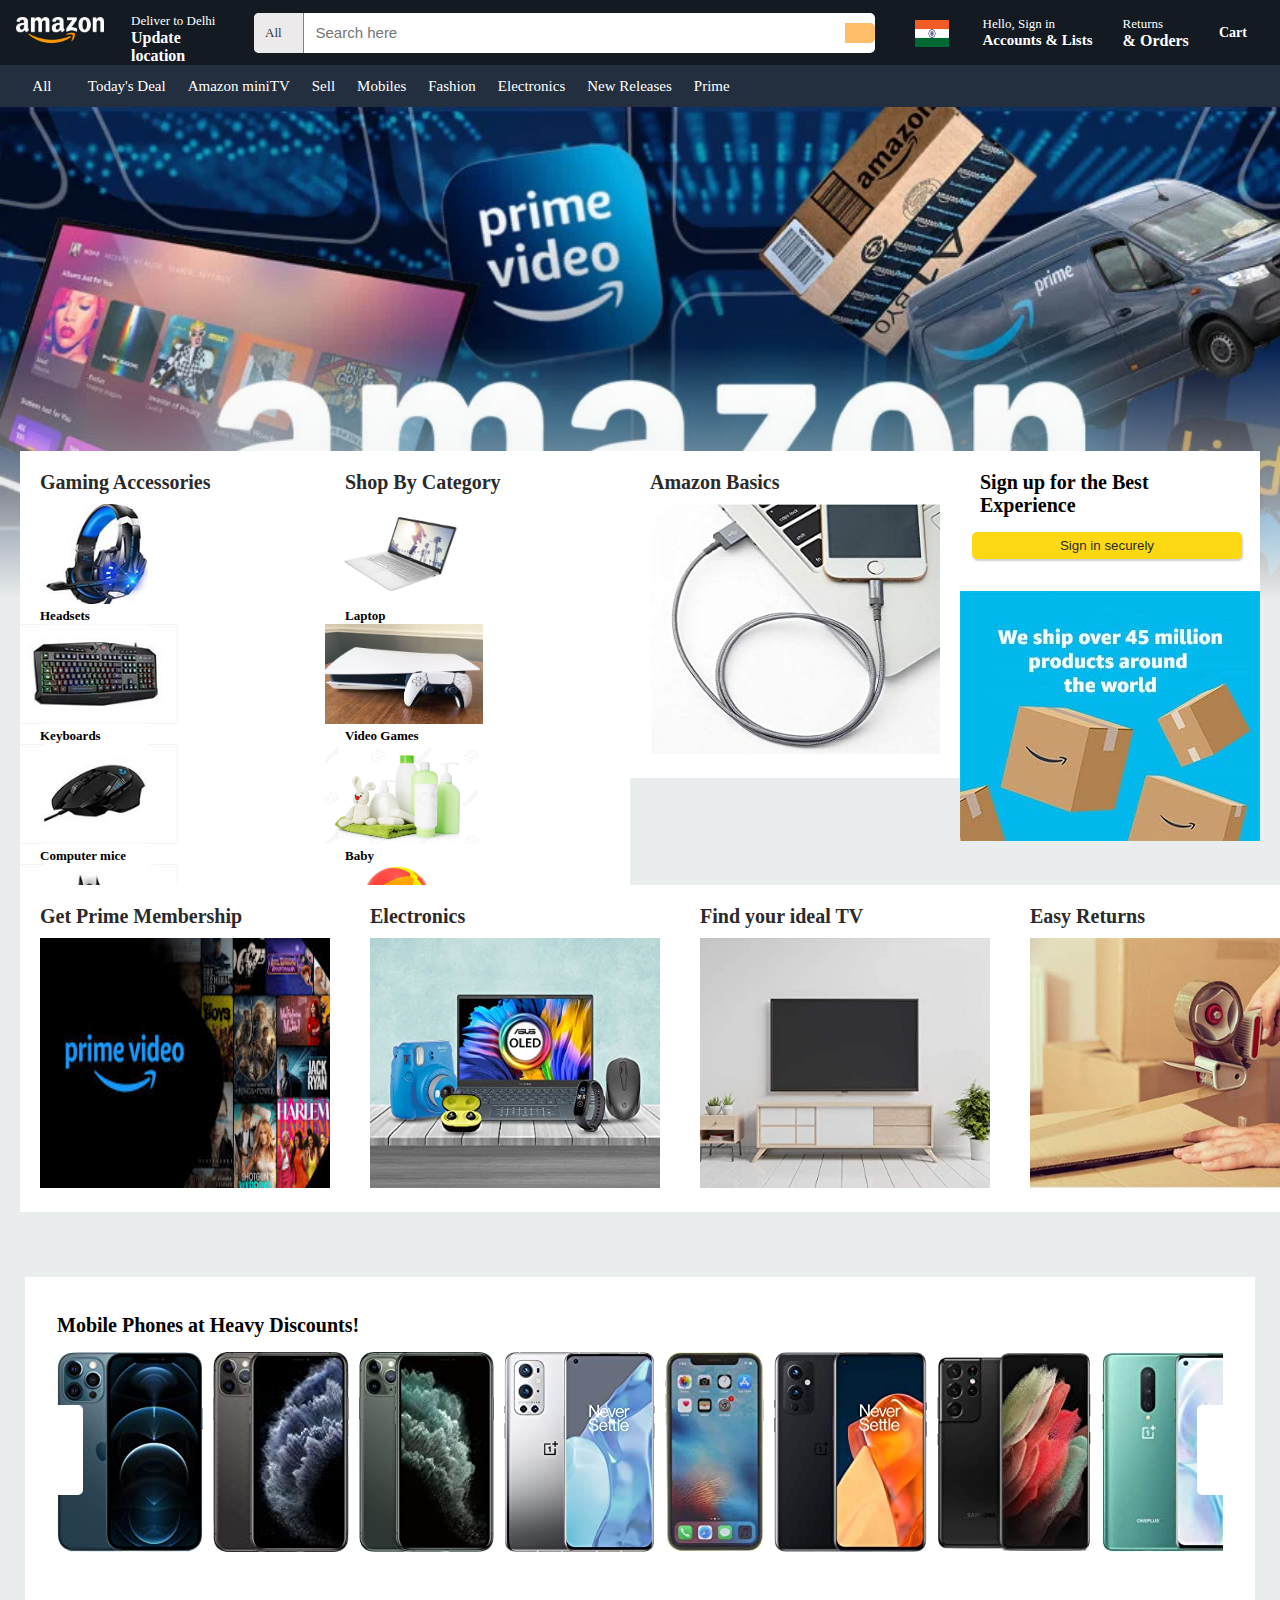
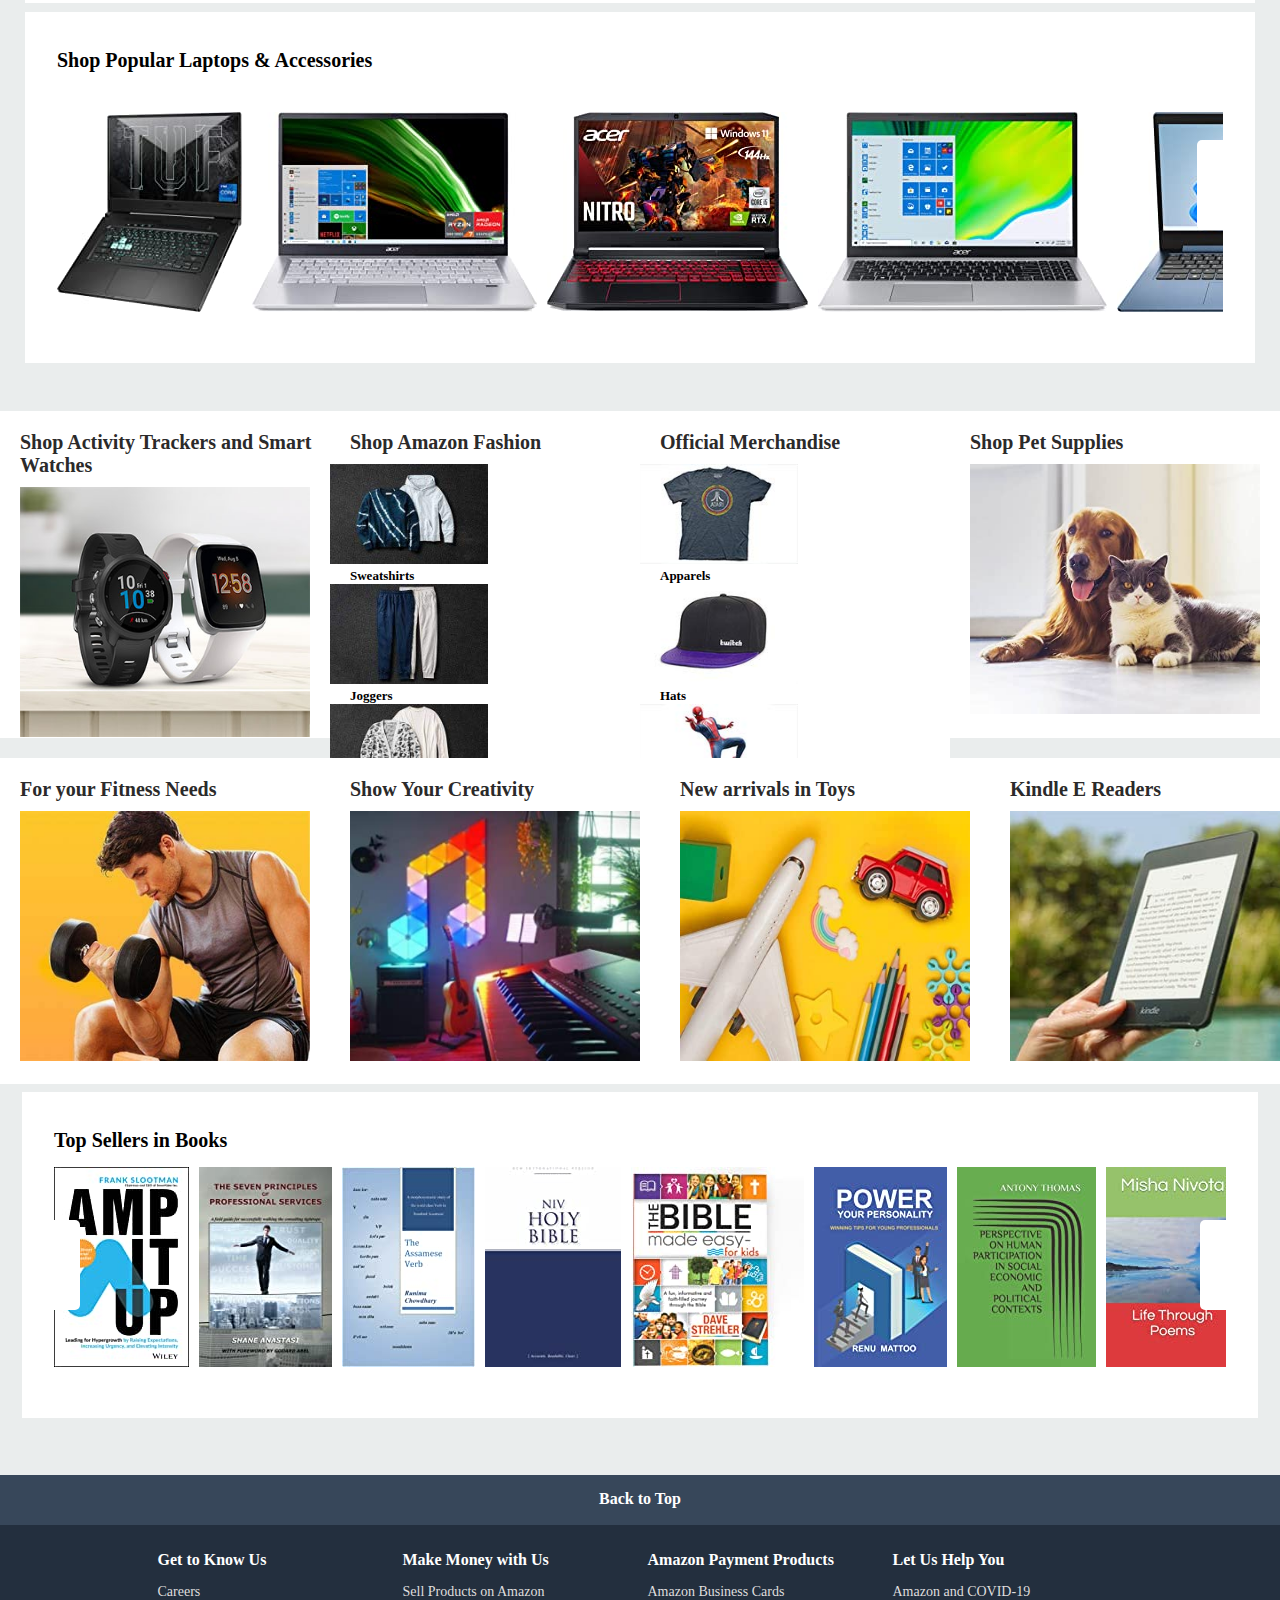
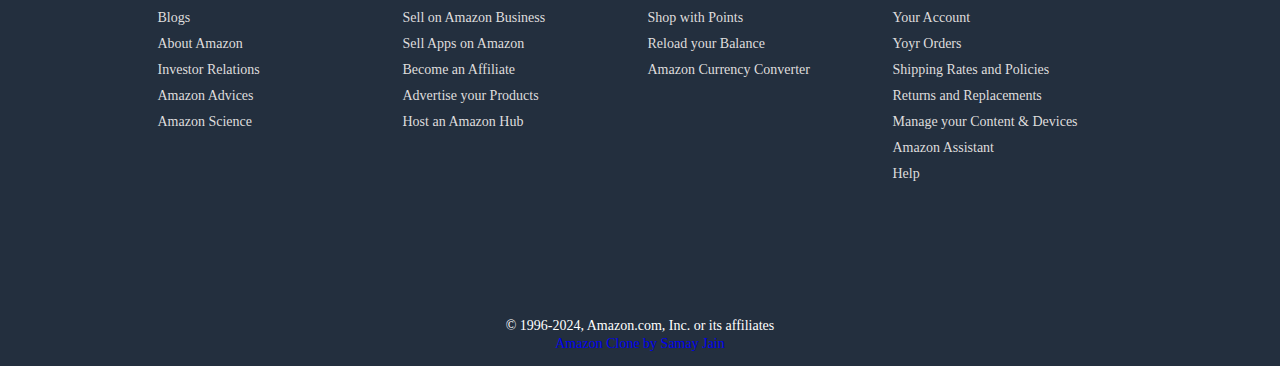
==== index.html @ 5f5f7636 "intial commit" ====
<!DOCTYPE html>
<html lang="en">
<head>
    <meta charset="UTF-8">
    <meta http-equiv="X-UA-Compatible" content="IE=edge">
    <meta name="viewport" content="width=device-width, initial-scale=1.0">
    <link rel="stylesheet" href="style.css">
    <link rel="stylesheet" href="https://cdnjs.cloudflare.com/ajax/libs/font-awesome/6.2.0/css/all.min.css" integrity="sha512-xh6O/CkQoPOWDdYTDqeRdPCVd1SpvCA9XXcUnZS2FmJNp1coAFzvtCN9BmamE+4aHK8yyUHUSCcJHgXloTyT2A==" crossorigin="anonymous" referrerpolicy="no-referrer" />
    <title>Amazon.com Clone</title>
    <link rel="icon" type="image/x-icon" href="images/amazon.svg">
</head>
<body>
                        <!-- Sidebar for additional navigation -->
    <div class="sidebar">
        <div class="sidebar-head">
            <h2>Hello, Sign in</h2>
        </div>
                        <!-- First section of sidebar content -->
        <div class="sidebar-content">
            <h3>Digital Content & Devices</h3>
            <ul>
                <div>
                    <li>Amazon Music</li><i class="fa-solid fa-angle-right"></i>
                </div>
                <div>
                    <li>Kindle E-Readers & Books</li><i class="fa-solid fa-angle-right"></i>
                </div>
                <div>
                    <li>Appstore for Android</li><i class="fa-solid fa-angle-right"></i>
                </div>
            </ul>
            <div class="separator"></div>
        </div>
                        <!-- Second section of sidebar content -->
        <div class="sidebar-content">
            <h3>Shop By Department</h3>
            <ul>
                <div>
                    <li>Electronics</li><i class="fa-solid fa-angle-right"></i>
                </div>
                <div>
                    <li>Computers</li><i class="fa-solid fa-angle-right"></i>
                </div>
                <div>
                    <li>Smart Homes</li><i class="fa-solid fa-angle-right"></i>
                </div>
                <div>
                    <li>Arts & Crafts</li><i class="fa-solid fa-angle-right"></i>
                </div>
            </ul>
            <div class="separator"></div>
        </div>
                         <!-- Third section of sidebar content -->  
        <div class="sidebar-content">
            <h3>Programs & Features</h3>
            <ul>
                <div>
                    <li>Gift Cards & Mobile Recharges</li><i class="fa-solid fa-angle-right"></i>
                </div>
                <div>
                    <li>Flight Tickets</li><i class="fa-solid fa-angle-right"></i>
                </div>
                <div>
                    <li>Clearance Store</li><i class="fa-solid fa-angle-right"></i>
                </div>
            </ul>
            <div class="separator"></div>
        </div>
    </div>
    <i class="fa-solid fa-xmark" id="close-sidebar"></i>
    <div class="triangle"><i class="fa-solid fa-triangle"></i></div>

                       <!-- User menu for account management -->

        <div class="user-menu">
            <div class="menu-table">
                <div>
                    <h3>Your Lists</h3>
                    <ul>
                        <li>Create a Wishlist</li>
                        <li>Wish from any website</li>
                        <li>Baby Wishlist</li>
                    </ul>
                </div>
                <div class="menu-line"></div>
                <div>
                    <h3>Your Account</h3>
                    <ul>
                        <li>Your Account</li>
                        <li>Your Orders</li>
                        <li>Your WishList</li>
                        <li>Keep Shopping for</li>
                        <li>Your Recommendations</li>
                        <li>Your Prime Membership</li>
                        <li>Kindle Unlimited</li>
                        <li>Devices</li>
                        <li>Your Seller Account</li>
                        <li>Switch Account</li>
                        <li>Sign Out</li>
                    </ul>
                </div>
            </div>
        </div>
    <div class="black"></div>

                    <!-- Main header containing the logo, search bar, and user information -->
    <header>
        <div class="header">
            <div class="flex logo">
            <a href="#"><img src="images/logo.png" alt=""></a>
            <div class="map flex">
                <i class="fas fa-map-marker"></i>
                <div>
                    <span>Deliver to Delhi</span>
                    <span>Update location</span>
                </div>
            </div>
        </div>
        <div class="flex input">
            <div>
                <span>All</span>
                <i class="fas fa-caret-down"></i>
            </div>
            <input type="text" placeholder="Search here">
            <i class="fas fa-search"></i>
        </div>
        <div class="flex user">
            <div class="flex country">
                <img src="images/ind.png" alt="">
                <i class="fas fa-caret-down"></i>
            </div>
            <div class="sign">
                <span>Hello, Sign in</span>
                <div class="flex ac">
                    <span>Accounts & Lists</span>
                    <i class="fas fa-caret-down"></i>
                </div>
            </div>
            <div class="sign">
                <span>Returns</span>
                <span>& Orders</span>
            </div>
            <div class="flex cart">
                <i class="fas fa-shopping-cart"></i>
                <span class="ca">Cart</span>
            </div>
        </div>
    </div>
    <div class="navigation">
        <div class="nav-1">
            <div>
                <i class="fas fa-bars"></i>
                <span>All</span>
            </div>
        </div>
        <div class="nav-2">
            <ul>
                <li>Today's Deal</li>
                <li>Amazon miniTV</li>
                <li>Sell</li>
                <li>Mobiles</li>
                <li>Fashion</li>
                <li>Electronics</li>
                <li>New Releases</li>
                <li>Prime</li>
            </ul>
        </div>
    </div>
    </header>

                    <!-- Primary content section -->
    <section class="sec-1">
        <div class="container">
            <div class="container-1">
                <div class="product-catalog">
                    <div class="product-box">
                        <h3>Gaming Accessories</h3>
                        <div class="product-box-a">
                            <div>
                                <img src="images/ga1.jpg" alt="">
                                <span>Headsets</span>
                            </div>
                            <div>
                                <img src="images/ga2.jpg" alt="">
                                <span>Keyboards</span>
                            </div>
                            <div>
                                <img src="images/ga3.jpg" alt="">
                                <span>Computer mice</span>
                            </div>
                            <div>
                                <img src="images/ga4.jpg" alt="">
                                <span>Chairs</span>
                            </div>
                        </div>
                    </div>
                    <div class="product-box">
                        <h3>Shop By Category</h3>
                        <div class="product-box-a">
                            <div>
                                <img src="images/sc1.jpg" alt="">
                                <span>Laptop</span>
                            </div>
                            <div>
                                <img src="images/sc2.jpg" alt="">
                                <span>Video Games</span>
                            </div>
                            <div>
                                <img src="images/sc3.jpg" alt="">
                                <span>Baby</span>
                            </div>
                            <div>
                                <img src="images/sc4.jpg" alt="">
                                <span>Toy & Games</span>
                            </div>
                        </div>
                    </div>
                    <div class="product-box product-box-c">
                        <h3>Amazon Basics</h3>
                        <div>
                            <img src="images/amazon basics.jpg" alt="">
                        </div>
                    </div>
                    <div class="product-box-b">
                       <div class="best">
                        <h3>Sign up for the Best Experience</h3>
                        <button>Sign in securely</button>
                       </div>
                       <div>
                        <img src="images/banner.jpg" alt="">
                       </div>
                    </div>
                </div>
                <div class="product-catalog">
                    <div class="product-box product-box-c">
                        <h3>Get Prime Membership</h3>
                        <div>
                            <img src="images/prime.jpeg" alt="">
                        </div>
                    </div>
                    <div class="product-box product-box-c">
                        <h3>Electronics</h3>
                        <div>
                            <img src="images/electronics.jpg" alt="">
                        </div>
                    </div>
                    <div class="product-box product-box-c">
                        <h3>Find your ideal TV</h3>
                        <div>
                            <img src="images/find your deal.jpg" alt="">
                        </div>
                    </div>
                    <div class="product-box product-box-c">
                        <h3>Easy Returns</h3>
                        <div>
                            <img src="images/easy return.jpg" alt="">
                        </div>
                    </div>
                </div>
            </div>

                        <!-- Slider for showcasing featured products -->
            <div class="slider">
                <div class="image-box">
                    <div class="slide">
                        <img src="images/si1.jpg" alt="">
                    </div>
                    <div class="slide">
                        <img src="images/si2.jpg" alt="">
                    </div>
                    <div class="slide">
                        <img src="images/si3.jpg" alt="">
                    </div>
                    <div class="slide">
                        <img src="images/si4.jpg" alt="">
                    </div>
                </div>
            </div>
        </div>
    </section>

                    <!-- Secondary content section -->
    <section class="sec-2">
        <div class="slide-sec">
            <div class="l-btn"><i class="fa-solid fa-chevron-left"></i></div>
            <div class="r-btn"><i class="fa-solid fa-chevron-right"></i></div>
            <h3>Mobile Phones at Heavy Discounts!</h3>
            <ul class="product-slide">
                <li><img src="images/pinter1.jpg" alt=""></li>
                <li><img src="images/pinter2.jpg" alt=""></li>
                <li><img src="images/pinter3.jpg" alt=""></li>
                <li><img src="images/pinter4.jpg" alt=""></li>
                <li><img src="images/pinter5.jpg" alt=""></li>
                <li><img src="images/pinter6.jpg" alt=""></li>
                <li><img src="images/pinter7.jpg" alt=""></li>
                <li><img src="images/pinter8.jpg" alt=""></li>
                <li><img src="images/pinter9.jpg" alt=""></li>
                <li><img src="images/pinter10.jpg" alt=""></li>
                <li><img src="images/pinter11.jpg" alt=""></li>
                <li><img src="images/pinter12.jpg" alt=""></li>
                <li><img src="images/pinter13.jpg" alt=""></li>
                <li><img src="images/pinter14.jpg" alt=""></li>
                <li><img src="images/pinter15.jpg" alt=""></li>
            </ul>
        </div>
    </section>
    <section class="sec-2">
        <div class="slide-sec">
            <div class="l-btn btn-1b"><i class="fa-solid fa-chevron-left"></i></div>
            <div class="r-btn btn-1a"><i class="fa-solid fa-chevron-right"></i></div>
             <h3>Shop Popular Laptops & Accessories</h3>
            <ul class="product-slide product-slide-1">
                <li><img src="images/pc2.jpg" alt=""></li>
                <li><img src="images/pc3.jpg" alt=""></li>
                <li><img src="images/pc4.jpg" alt=""></li>
                <li><img src="images/pc5.jpg" alt=""></li>
                <li><img src="images/pc6.jpg" alt=""></li>
                <li><img src="images/pc7.jpg" alt=""></li>
                <li><img src="images/pc8.jpg" alt=""></li>
                <li><img src="images/pc9.jpg" alt=""></li>
                <li><img src="images/pc10.jpg" alt=""></li>
                <li><img src="images/pc11.jpg" alt=""></li>
                <li><img src="images/pc12.jpg" alt=""></li>
                <li><img src="images/pc13.jpg" alt=""></li>
                <li><img src="images/pc14.jpg" alt=""></li>
                <li><img src="images/pc15.jpg" alt=""></li>
            </ul>
        </div>
    </section>
    <div class="product-catalog">
        <div class="product-box product-box-c">
            <h3>Shop Activity Trackers and Smart Watches</h3>
            <div>
                <img src="images/watch.jpg" alt="">
            </div>
        </div>
        <div class="product-box">
            <h3>Shop Amazon Fashion</h3>
            <div class="product-box-a">
                <div>
                    <img src="images/cm1.jpg" alt="">
                    <span>Sweatshirts</span>
                </div>
                <div>
                    <img src="images/cm2.jpg" alt="">
                    <span>Joggers</span>
                </div>
                <div>
                    <img src="images/cm3.jpg" alt="">
                    <span>Cardigans</span>
                </div>
                <div>
                    <img src="images/cm4.jpg" alt="">
                    <span>Easy Tees</span>
                </div>
            </div>
        </div>
        <div class="product-box">
            <h3>Official Merchandise</h3>
            <div class="product-box-a">
                <div>
                    <img src="images/gm1.jpg" alt="">
                    <span>Apparels</span>
                </div>
                <div>
                    <img src="images/gm2.jpg" alt="">
                    <span>Hats</span>
                </div>
                <div>
                    <img src="images/gm3.jpg" alt="">
                    <span>Action Figures</span>
                </div>
                <div>
                    <img src="images/gm4.jpg" alt="">
                    <span>Mugs</span>
                </div>
            </div>
        </div>
        <div class="product-box product-box-c">
            <h3>Shop Pet Supplies</h3>
            <div>
                <img src="images/pets.jpg" alt="">
            </div>
        </div>        
        
    </div>
    <div class="product-catalog">
        <div class="product-box product-box-c">
            <h3>For your Fitness Needs</h3>
            <div>
                <img src="images/fitness.jpg" alt="">
            </div>
        </div>  
        <div class="product-box product-box-c">
            <h3>Show Your Creativity</h3>
            <div>
                <img src="images/light.jpg" alt="">
            </div>
        </div>  
        <div class="product-box product-box-c">
            <h3>New arrivals in Toys</h3>
            <div>
                <img src="images/craft.jpg" alt="">
            </div>
        </div>  
        <div class="product-box product-box-c">
            <h3>Kindle E Readers</h3>
            <div>
                <img src="images/reader.jpg" alt="">
            </div>
        </div>  
    </div>

                    <!-- Third content section -->
    <section class="sec-3">
        <div class="slide-sec">
            <div class="l-btn btn-1c"><i class="fa-solid fa-chevron-left"></i></div>
            <div class="r-btn btn-1d"><i class="fa-solid fa-chevron-right"></i></div>
             <h3>Top Sellers in Books</h3>
            <ul class="product-slide product-slide-2">
                <li><img src="images/b1.jpg" alt=""></li>
                <li><img src="images/b2.jpg" alt=""></li>
                <li><img src="images/b3.jpg" alt=""></li>
                <li><img src="images/b4.jpg" alt=""></li>
                <li><img src="images/b5.jpg" alt=""></li>
                <li><img src="images/b6.jpg" alt=""></li>
                <li><img src="images/b7.jpg" alt=""></li>
                <li><img src="images/b8.jpg" alt=""></li>
                <li><img src="images/b9.jpg" alt=""></li>
                <li><img src="images/b10.jpg" alt=""></li>
            </ul>
        </div>
    </section>

                    <!-- Footer Section -->
    <section class="footer">
        <div class="backtop">
            <span>Back to Top</span>
        </div>
        <div class="support">
            <div class="table">
                <div>
                    <div class="footer-head">Get to Know Us</div>
                    <ul>
                        <li>Careers</li>
                        <li>Blogs</li>
                        <li>About Amazon</li>
                        <li>Investor Relations</li>
                        <li>Amazon Advices</li>
                        <li>Amazon Science</li>
                    </ul>
                </div>
            
                <div>
                    <div class="footer-head">Make Money with Us</div>
                    <ul>
                        <li>Sell Products on Amazon</li>
                        <li>Sell on Amazon Business</li>
                        <li>Sell Apps on Amazon</li>
                        <li>Become an Affiliate</li>
                        <li>Advertise your Products</li>
                        <li>Host an Amazon Hub</li>
                    </ul>
                </div>
            
           
                <div>
                    <div class="footer-head">Amazon Payment Products</div>
                    <ul>
                        <li>Amazon Business Cards</li>
                        <li>Shop with Points</li>
                        <li>Reload your Balance</li>
                        <li>Amazon Currency Converter</li>
                    </ul>
                </div>
            
            
                <div>
                    <div class="footer-head">Let Us Help You</div>
                    <ul>
                        <li>Amazon and COVID-19</li>
                        <li>Your Account</li>
                        <li>Yoyr Orders</li>
                        <li>Shipping Rates and Policies</li>
                        <li>Returns and Replacements</li>
                        <li>Manage your Content & Devices</li>
                        <li>Amazon Assistant</li>
                        <li>Help</li>
                    </ul>
                </div>
            </div>
        </div>
        <div class="line"></div>
        <div class="copy">
            <span>&copy; 1996-2024, Amazon.com, Inc. or its affiliates</span><br>
            <span><a href="https://github.com/SamayJain10">Amazon Clone by Samay Jain</a></span>
        </div>
    </section>

    <script src="app.js"></script>

</body>
</html>
---- style.css ----
@import url('https://fonts.googleapis.com/css?family=Roboto&display=swap');
*{
    margin: 0;
    padding: 0;
    text-decoration: none;
    box-sizing: border-box;
    list-style: none;
}
body{
    width: 100%;
    box-sizing: border-box;
    background-color: #eaeded;
}
.header{
    width: 100%;
    height: 65px;
    background-color: #131a22;
    display: flex;
    align-items: center;
    flex-direction: column;
}
.header img{
    width: 100px;
    padding: 5px;
    margin: 6px 10px;
    border: 1px solid transparent;
    position: relative;
    top: 4px;
}
.header{
    display: flex;
    flex-direction: row;
    justify-content: space-between;
}
.flex{
    display: flex;
    justify-content: center;
}
.flex span,i{
    color: white;
}
.logo{
    flex: 0.18;
    margin-right: 8px;
    justify-content: space-between;
}
.map{
    border: 1px solid transparent;
}

.map i{
    margin-top: 15px;
    padding-left: 5px;
    font-size: 17px;
    position: relative;
    left: -4px;
    top: 10px;
}
.map div{
    padding: 5px;
    display: flex;
    cursor: pointer;
    flex-direction: column;
    position: relative;
    top: 6px;
}
.map div span:first-child{
    font-weight: 400;
    font-size: 13px;
}
.map div span{
    font-weight: bold;
}
.user{
    justify-content: space-evenly;
    flex: 0.30;
    margin-right: 10px;
    align-items: center;
}
.input{
    width:100%;
    background-color: white;
    flex: 0.5;
    border-radius: 5px;
    display: flex;
    margin: 0 10px;
    align-items: center;
    justify-content: space-between;
    overflow: hidden;
}
.input input{
    outline-color: transparent;
    width: 84%;
    font-size: 15px;
    padding: 5px 2px;
    border: none;
}
.input .fa-search{
    color: rgb(51,51,51);
    padding: 10px 15px;
    font-size: 25px;
    cursor: pointer;
    background-color: #febd69;
    border-radius: 0 5px 5px 0;
}
.input div{
    display: flex;
    justify-content: center;
    align-items: center;
    border-right: 1px solid gray;
    background-color: rgb(236,234,234);
    padding: 5px 0;
    width: 8%;
}
.input div span{
    border-radius: 5px 0 0 5px;
    color: rgb(51,51,51);
    padding: 7px 5px;
    font-size: 13px;
    cursor: pointer;
}
.input .fa-caret-down{
    color: rgb(51,51,51);
    cursor: pointer;
    padding: 5px;
}
.country i{
    margin: 0;
    padding: 4px;
    color: gray;
}
.country{
    padding: 2px;
    display: flex;
    justify-content: center;
    align-items: flex-end;
    border: 1px solid transparent;
    position: relative;
    top: -4px;
}
.user img{
    width: 40px;
    height: 35px;
    padding: 2px;
    padding-top: 4px;
    margin: 0;
    cursor: pointer;
}
.sign{
    display: flex;
    flex-direction: column;
    padding: 3px 6px;
    border: 1px solid transparent;
    cursor: pointer;
}
.sign span:first-child{
    font-weight: 400;
    font-size: 13px;
}
.sign span{
    display: inline-block;
    width: 100%;
    font-weight: bold;
}
.flex .ac span{
    font-size: 15px;
    margin-right: 4px;
    font-weight: bold;
}
.fa-shopping-cart{
    font-size: 27px;
}
.ca{
    font-size: 14px;
    font-weight: bold;
}
.cart{
    align-items: flex-end;
    position: relative;
    padding: 5px 10px;
    border: 1px solid transparent;
    cursor: pointer;
}
.cart p{
    position: absolute;
    font-weight: bolder;
    color: #131a22;
    top: 7px;
    left: 20px;
}
.cart:hover{
    border: 1px solid white;
    border-radius: 3px;
}
.logo img:hover{
    border: 1px solid white;
    border-radius: 3px;
}
.map:hover{
    border: 1px solid white;
    border-radius: 3px;
}
.country:hover{
    border: 1px solid white;
    border-radius: 3px;
}
.sign:hover{
    border: 1px solid white;
    border-radius: 3px;
}
.country:hover{
    border: 1px solid white;
    border-radius: 3px;
}
.input .fa-search:hover{
    background-color: #fdae46;
}
.input div:hover{
    background-color: rgb(204,202,202);
    color: black;
}
.navigation{
    width: 100%;
    height: 42px;
    background-color: #232f3e;
    display: flex;
    align-items: center;
    color: white;
    overflow: hidden;;
}
.navigation ul{
    align-items: center;
    list-style: none;
    display: flex;
    justify-content: flex-start;
}
.navigation span{
    font-size: 15px;
}
.nav-1 div i{
    font-size: 20px;
    cursor: pointer;
    border: 1px solid transparent;
}
.navigation li{
    padding: 5px 10px;
    font-size: 15px;
    margin: 7px 0;
    cursor: pointer;
    border: 1px solid transparent;
}
.nav-1{
    flex: 0.06;
    display: flex;
    justify-content: center;
    align-items: center;
}
.nav-1 div{
    display: flex;
    align-items: center;
    padding-left: 5px;
}
.nav-2{
    display: flex;
    flex:0.74;
    justify-content: flex-start;
}
.nav-1 div span{
    padding:5px;
    cursor: pointer;
}
.nav-1 div:hover{
    border:1px solid white;
}
.nav-2 li:hover{
    border:1px solid white;
}
.sec-1{
    position: relative;
    width:100%;
    height: 1150px;
    box-sizing: border-box;
}
.slide img{
    width:1380px;
    height: 100%;
}
.container{
    position: relative;
    width:100%;
    height: auto;
}
.slider{
    width:100%;
    overflow: hidden;
    position: relative;
    height: 560px;
}
.image-box{
    display: flex;
    position: absolute;
    animation: carousel 15s alternate infinite;
}
@keyframes carousel{
    0%{
        left:0;
    }
    20%{
        left:0%;
    }
    24%{
        left:-1380px;
    }
    50%{
        left:-1380px;
    }
    54%{
        left:calc(-1380*2px);
    }
    80%{
        left:calc(-1380*2px);
    }
    84%{
        left:calc(-1380*3px);
    }
    100%{
        left:calc(-1380*3px);
    }
}
.container-1{
    position:absolute;
    z-index:1;
    top:240px;
    width:100%;
    left:0;
    padding:20px;
    display: flex;
    flex-direction: column;
    align-items: center;
    background:linear-gradient(to bottom, transparent, #eaeded 30%);
}
.container-1 .para{
    background-color: rgb(238,234,234);
    width:100%;
    text-align: center;
}
.container-1 div:first-child p{
    font-size: 14px;
    padding:10px 0;
}
.product-catalog{
    width:100%;
    height:100%;
    display: flex;
    box-sizing: border-box;
    margin:20px 0;
    justify-content: space-around;
}
.product-catalog .product-box{
    width: 334px;
    height: 326.5px;
    background-color: white;
    position: relative;
    top: 64px;
}
.product-box h3{
    margin-top: 20px;
    margin-left: 20px;
    font-size: 20px;
    margin-bottom: 10px;
    color:rgb(43,42,42);
}
.product-box a{
    margin-left:4px;
    padding:10px;
}

.product-box-a{
    overflow: hidden;
    background-color: white;
}
.product-box div img{
    width:165px;
    height:100px;
    cursor: pointer;
    margin-left: -4%;
    margin-right: 0;
}
.product-box-a div{
    display: inline-block;
}
.product-box-a div span{
    display:block;
    font-size: 13px;
    margin-left: 20px;
    font-weight: bold;
}
.product-box-b{
    display: flex;
    flex-direction: column;
    align-items: center;
    justify-content: space-between;
    position: relative;
    top: 64px;
}
.product-box-b .best{
    background-color: white;
    height:140px;
    width:300px;
}
.best h3{
    font-size: 20px;
    margin: 20px;
    margin-bottom: 15px;
}
.best button{
    border-radius: 5px;
    box-shadow: 1px 2px 2px rgb(211,207,207);
    color: rgb(43,42,42);
    background-color: #ffd814;
    width: 270px;
    height: 27px;
    margin-left: 12px;
    border: none;
}
.product-box.product-box-c img{
    margin: 0 20px;
    height: 250px;
    width: 290px;
    cursor: pointer;
}
.sec-2{
    width: 100%;
    height: 315px;
    padding: 25px;
    padding-top: 0;
    padding-bottom: 25px;
}
.sec-2 h3{
    font-size: 20px;
    padding-bottom: 5px;
    margin-top: 5px;
}
.sec-3{
    width: 100%;
    height: 315px;
    padding: 22px;
    padding-top: 32px;
    padding-bottom: 25px;
}
.sec-3 h3{
    font-size: 20px;
    padding-bottom: 5px;
    margin-top: 5px;
}
.slide-sec{
    width: 100%;
    padding: 32px;
    overflow-x: hidden;
    background-color: white;
    position: relative;
    margin-top: 20px;
    margin-bottom: 25px;
}
.product-slide{
    display: flex;
    margin-top: 10px;
    overflow-x: scroll;
    scroll-behavior: smooth;
}
.product-slide::-webkit-scrollbar{
    background-color: transparent;
    height: 7px; 
    cursor: pointer;
}
.product-slide::-webkit-scrollbar-thumb{
    border-radius: 10px;
    cursor: pointer;
}
.product-slide li{
    list-style: none;
    margin-right: 10px;
    margin-bottom: 15px;
    cursor: pointer;
}
.l-btn, 
.r-btn{
    background-color: rgb(255,255,255,1);
    height: 90px;
    width: 50px;
    text-align: center;
    cursor: pointer;
    top: 50%;
    position: absolute; 
    border: 2px solid transparent; 
}
.l-btn{
    border-radius: 0 5px 5px 0;
    left: 8px;
    top: 128px;
}
.r-btn{
    border-radius: 5px 0 0 5px;
    right: 8px;
    top: 128px;
}
.l-btn:hover{
    border: 3px solid rgb(2,150,150);
}
.r-btn:hover{
    border: 3px solid rgb(2,150,150);
}
.r-btn i, .l-btn i{
    color: rgb(54,54,54);
    position: absolute;
    font-size: 30px;
    top: 35%;
    left: 12%;
    right: 12%;
}
.slide-sec h3{
    font-size: 20px;
    margin-top: 5px;
    margin-bottom: 0;
}
.product-slide.product-slide-1{
    display: flex;
    margin-top: 35px;
    overflow-x: scroll;
    scroll-behavior: smooth;
}
.footer{
    width: 100%;
    height: 450px;
    transition: all 0.2s;
    padding-top: 96px;
}
.backtop{
    text-align: center;
    height: 50px;
    background-color: #37475a;
    padding: 15px;
    cursor: pointer;
    position: relative;
    bottom: -24px;
}
.backtop span{
    color: white;
    font-weight: bold;
}
.backtop:hover{
    background-color: #4d627c;
}
.support{
    background-color: #232f3e;
    height: 375px;
}
.table{
    margin: 0 150px;
    height: 100%;
    display: flex;
    justify-content: space-around;
    padding-top: 50px;
}
.table div{
    width: 230px;
}
.footer-head{
    font-size: 16px;
    color: white;
    font-weight: bold;
    margin-bottom: 5px;
}
.table li{
    color: rgb(223,221,221);
    padding-top: 10px;
    font-weight: lighter;
    list-style: none;
    font-size: 14px;
}
.copy{
    background-color: #232f3e;
    height: 90px;
    padding: 40px;
    text-align: center;
}
.copy span{
    color: white;
    font-size: 14px;
}
.separator{
    height: 0.4px;
    width: 100%;
    background-color: rgb(172,172,172);

}
.sidebar{
    background-color: white;
    width: 330px;
    height: 100%;
    transform: translateX(-390px);
    transition: all 0.5s;
    height: 100%;
    position: absolute;
    z-index: 101;
    overflow-y: scroll;
    box-shadow: 2px 2px 30px black;
}
.sidebar-head{
    background-color: #232f3e;
    height: 60px;
    width: 100%;
    color: white;
    text-align: center;
}
.sidebar-head h2{
    line-height: 60px;
}
.sidebar-content h3{
    padding:20px 25px;
    color:rgb(39,39,39);
}
.sidebar-content ul div{
    display: flex;
    cursor: pointer;
    transition: all 0.2s;
    font-size: rgb(70,70,70);
    font-size: 14px;
    padding: 15px 25px;
    justify-content: space-between;
}
.fa-xmark {
    top: 20px;
    left: 350px;
    position: absolute;
    display: block;
    font-size: 30px;
    z-index: 101;
    cursor: pointer;
}
/* .fa-xmark.active{
    display: block;
} */
.fa-angle-right{
    color: rgb(27,27,27);
}
.sidebar-content ul div:hover{
    background-color: rgb(230,227,227);
}
.sidebar-content ul{
    padding-bottom: 9px;
}
.black{
    height: 100%;
    position: absolute;
    background-color: rgba(0,0,0,0.7);

}
.black.active{
    width: 100%;
    z-index: 100;
}
.black.active-1{
    top: 70px;
    width: 100%;
    z-index: 99;
}
.sidebar.active{
    transform: translateX(0);
}
.user-menu.active{
    display: block;
    height: fit-content;
    position: fixed;
    right: 120px;
}
.triangle.active{
    display: block;
    position: fixed;
    right: 223px;
}

.triangle{
    position:absolute;
    z-index:101;
    display:none;
    right:210px;
    top:42px;
    background-color: transparent;
    width:0;
    height:0;
    display:none;
    transition:all 2s;
    border:10px solid blue;
    border-color: transparent transparent white transparent;
}

.user-menu{
    position: absolute;
    z-index:101;
    transition: all 2s;
    display: none;
    width:500px;
    height: 350px;
    top:60px;
    right:80px;
    background-color: white;
    border-radius: 5px;
}

.menu-table{
    display: flex;
    justify-content: space-around;
    padding:20px 0;
}

.menu-table h3{
    font-size: 16px;
    padding:10px 0;
}

.menu-table li{
    color: rgb(84,84,84);
    font-size: 13px;
    padding: 5px 0;
    cursor: pointer;
}

.menu-line{
    width: 0.5px;
    color: black;
    background-color: rgb(190,190,190);
    height: 316px;
}

.stop-scroll{
    overflow: hidden;
    height:100%;
}
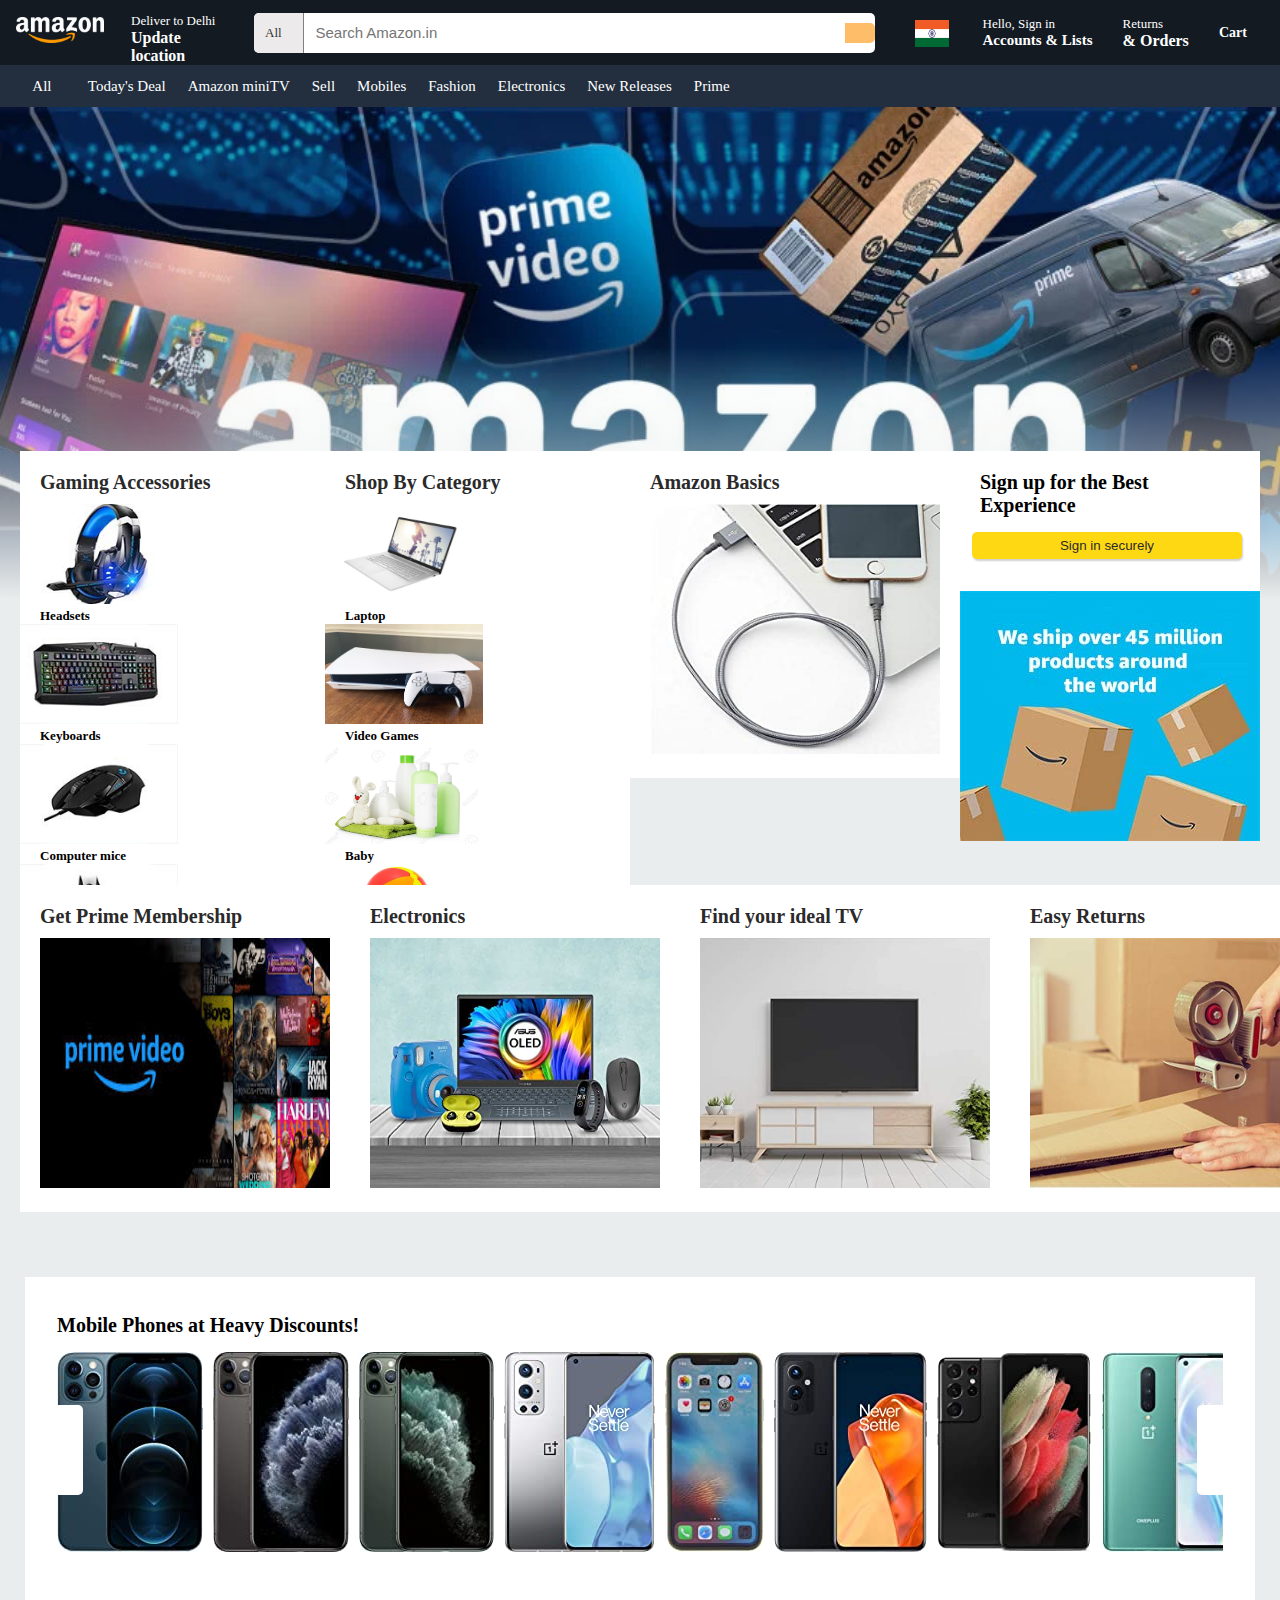
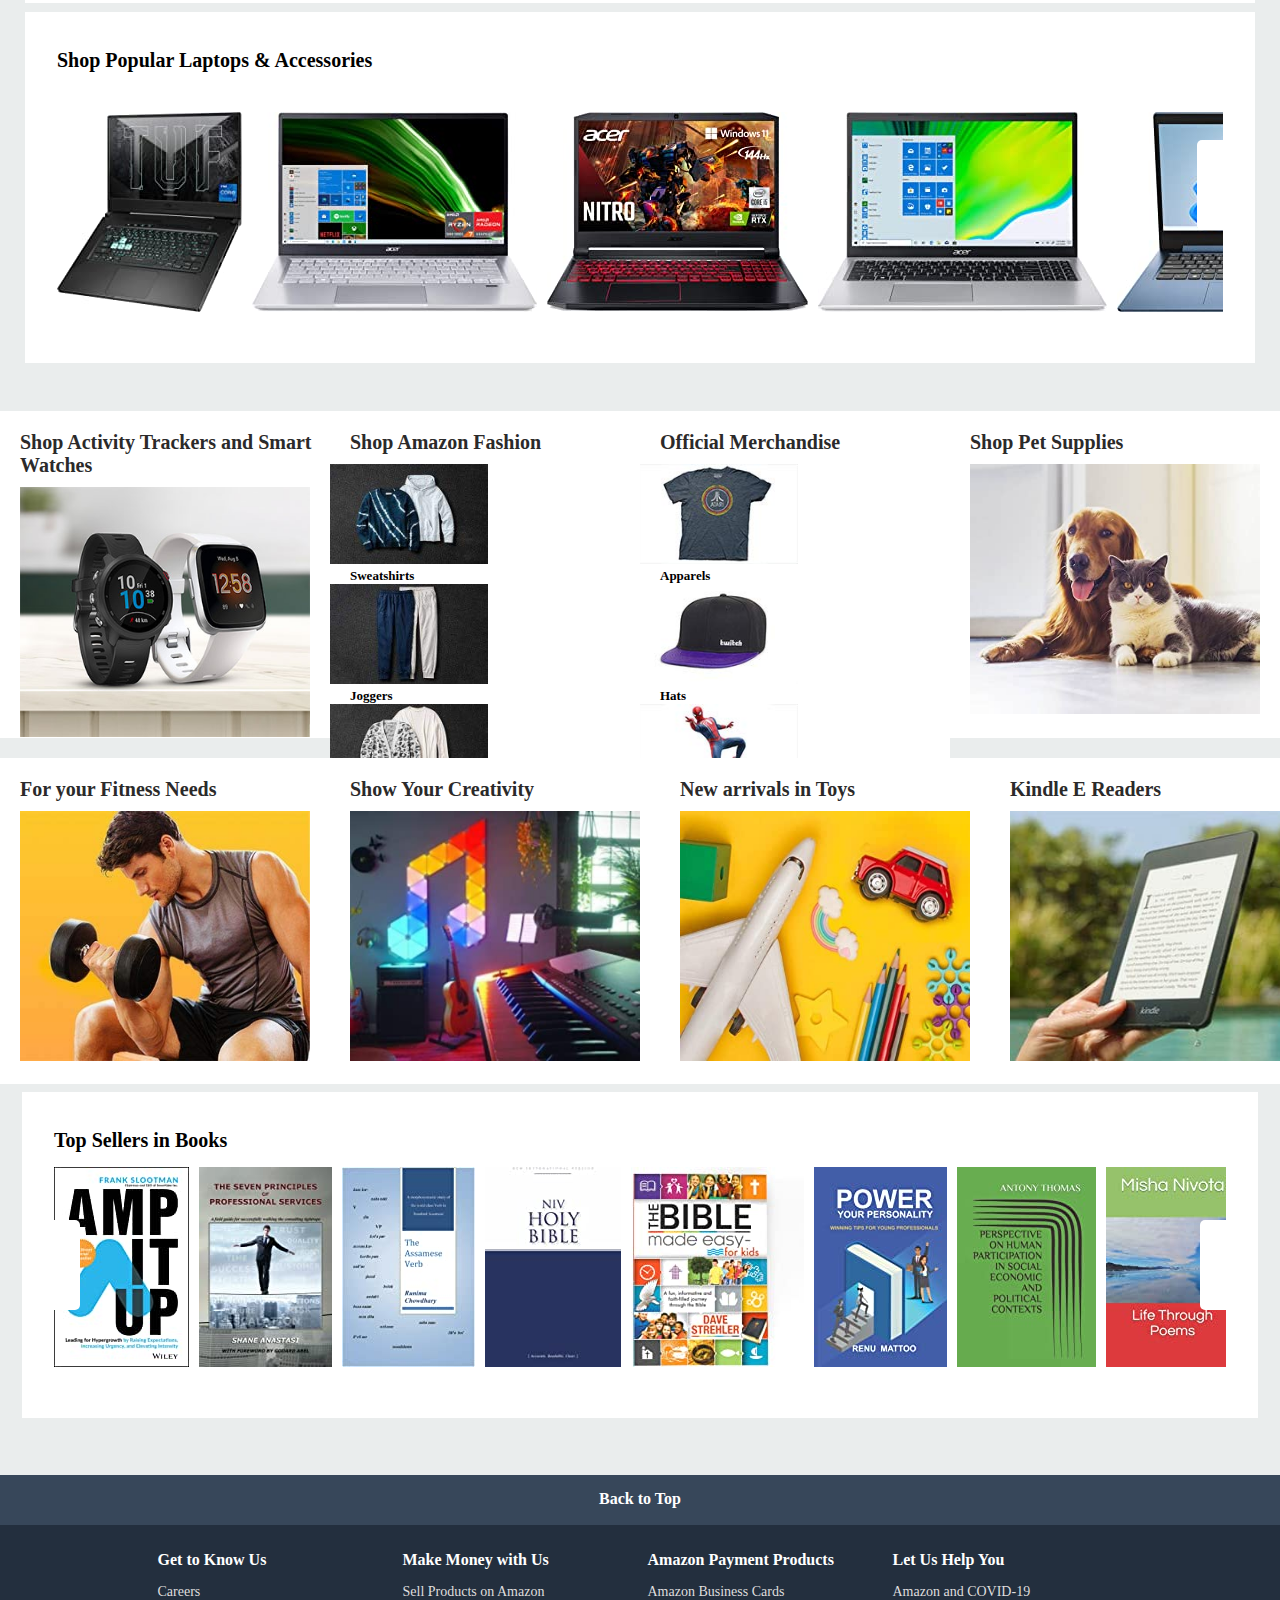
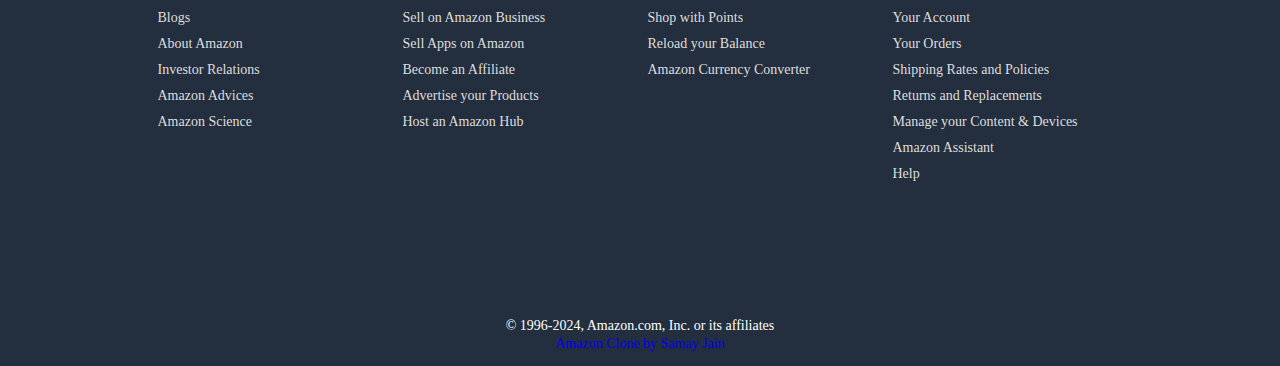
==== commit d39efb97: "Initial Commit" ====
--- a/index.html
+++ b/index.html
@@ -10,11 +10,13 @@
     <link rel="icon" type="image/x-icon" href="images/amazon.svg">
 </head>
 <body>
+
                         <!-- Sidebar for additional navigation -->
     <div class="sidebar">
         <div class="sidebar-head">
             <h2>Hello, Sign in</h2>
         </div>
+
                         <!-- First section of sidebar content -->
         <div class="sidebar-content">
             <h3>Digital Content & Devices</h3>
@@ -31,6 +33,7 @@
             </ul>
             <div class="separator"></div>
         </div>
+
                         <!-- Second section of sidebar content -->
         <div class="sidebar-content">
             <h3>Shop By Department</h3>
@@ -50,6 +53,7 @@
             </ul>
             <div class="separator"></div>
         </div>
+
                          <!-- Third section of sidebar content -->  
         <div class="sidebar-content">
             <h3>Programs & Features</h3>
@@ -71,7 +75,6 @@
     <div class="triangle"><i class="fa-solid fa-triangle"></i></div>
 
                        <!-- User menu for account management -->
-
         <div class="user-menu">
             <div class="menu-table">
                 <div>
@@ -121,7 +124,7 @@
                 <span>All</span>
                 <i class="fas fa-caret-down"></i>
             </div>
-            <input type="text" placeholder="Search here">
+            <input type="text" placeholder="Search Amazon.in">
             <i class="fas fa-search"></i>
         </div>
         <div class="flex user">
@@ -480,7 +483,7 @@
                     <ul>
                         <li>Amazon and COVID-19</li>
                         <li>Your Account</li>
-                        <li>Yoyr Orders</li>
+                        <li>Your Orders</li>
                         <li>Shipping Rates and Policies</li>
                         <li>Returns and Replacements</li>
                         <li>Manage your Content & Devices</li>
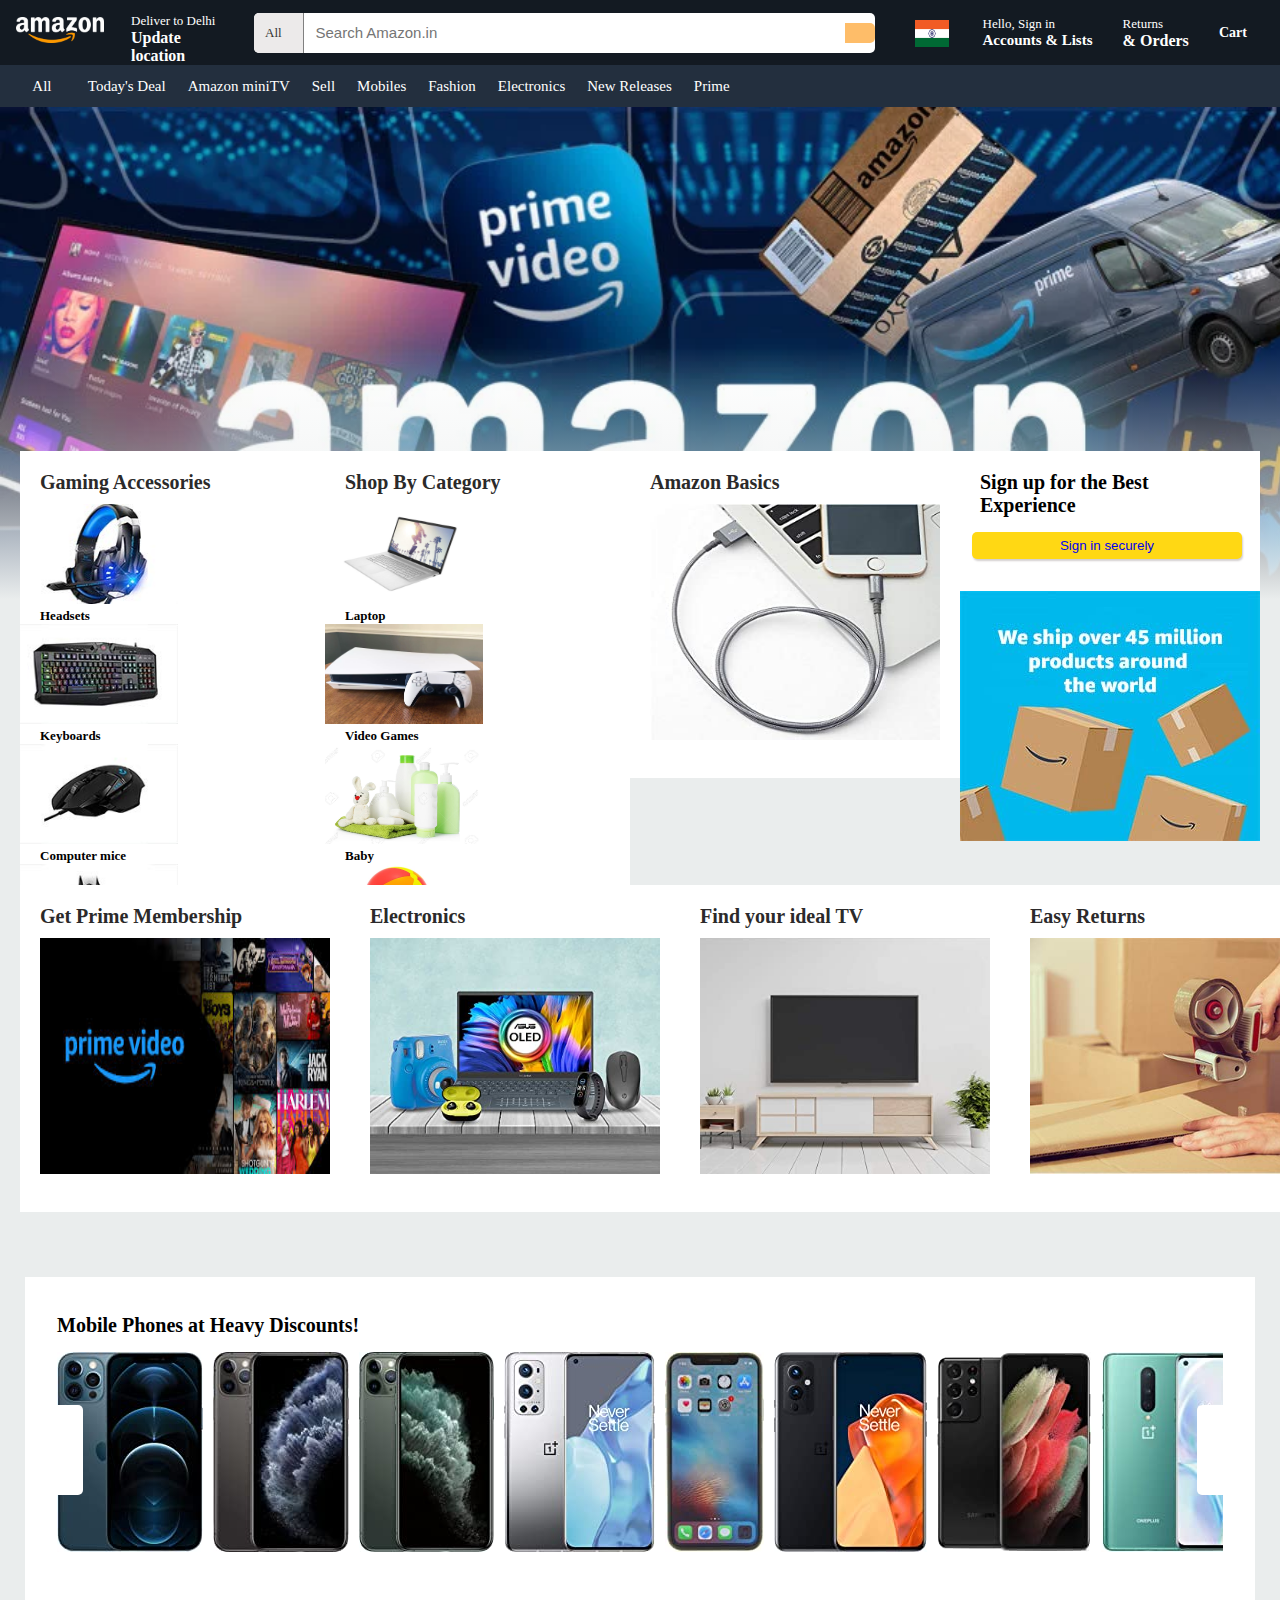
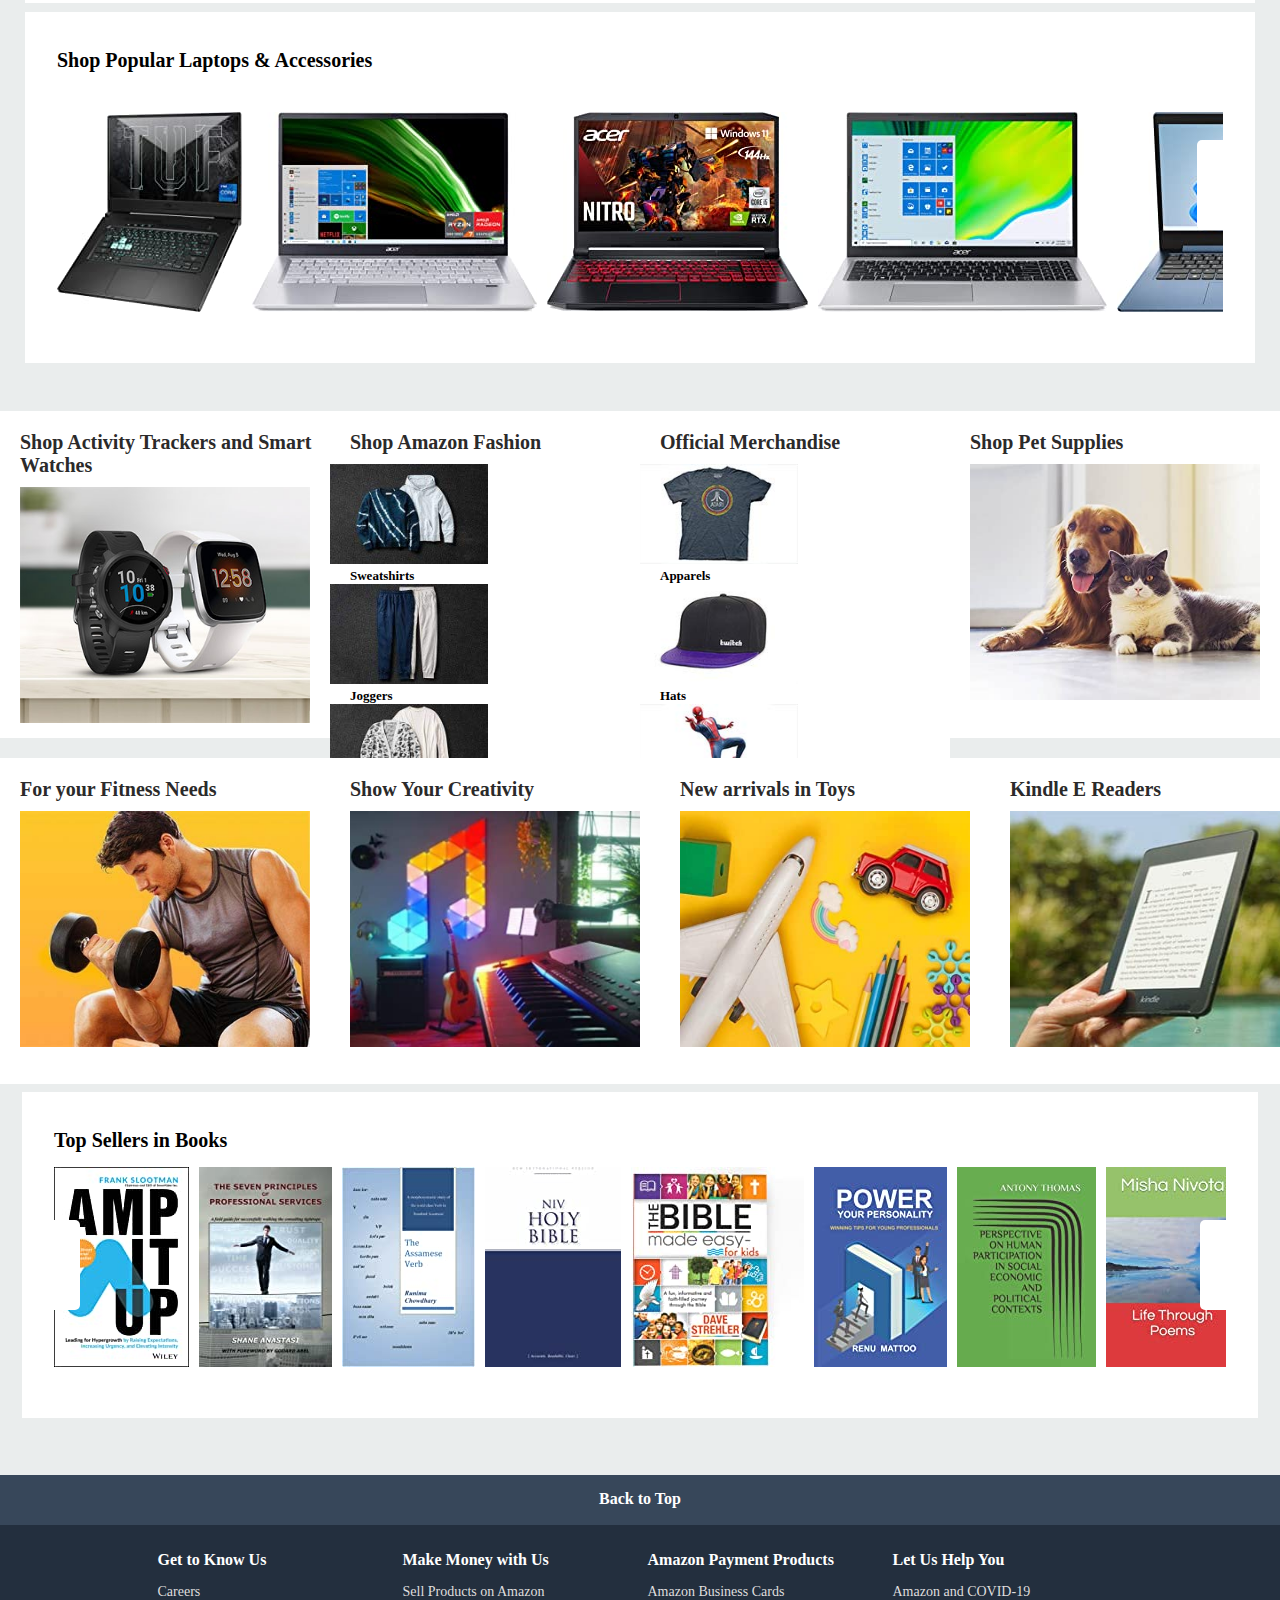
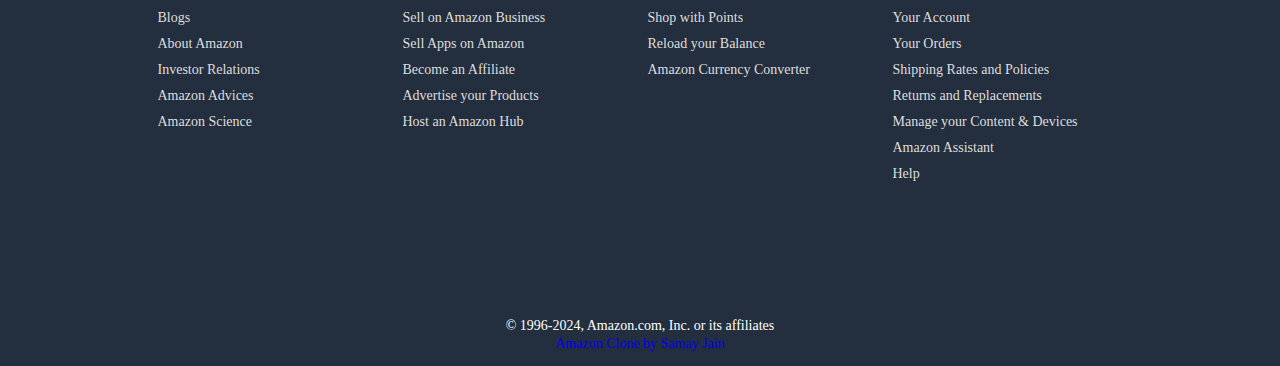
==== commit 0278a9f0: "added signin page" ====
--- a/index.html
+++ b/index.html
@@ -12,9 +12,9 @@
 <body>
 
                         <!-- Sidebar for additional navigation -->
-    <div class="sidebar">
+    <div class="sidebar" tabindex="0">
         <div class="sidebar-head">
-            <h2>Hello, Sign in</h2>
+            <h2><a href = "signin.html" style="color: white;">Hello, Sign in</a></h2>
         </div>
 
                         <!-- First section of sidebar content -->
@@ -75,7 +75,7 @@
     <div class="triangle"><i class="fa-solid fa-triangle"></i></div>
 
                        <!-- User menu for account management -->
-        <div class="user-menu">
+        <div class="user-menu" tabindex="0">
             <div class="menu-table">
                 <div>
                     <h3>Your Lists</h3>
@@ -89,7 +89,7 @@
                 <div>
                     <h3>Your Account</h3>
                     <ul>
-                        <li>Your Account</li>
+                        <li><a href = "signin.html" style="color: rgb(84 84 84);">Your Account</a></li>
                         <li>Your Orders</li>
                         <li>Your WishList</li>
                         <li>Keep Shopping for</li>
@@ -111,7 +111,7 @@
         <div class="header">
             <div class="flex logo">
             <a href="#"><img src="images/logo.png" alt=""></a>
-            <div class="map flex">
+            <div class="map flex" tabindex="0">
                 <i class="fas fa-map-marker"></i>
                 <div>
                     <span>Deliver to Delhi</span>
@@ -125,32 +125,32 @@
                 <i class="fas fa-caret-down"></i>
             </div>
             <input type="text" placeholder="Search Amazon.in">
-            <i class="fas fa-search"></i>
+            <i class="fas fa-search" tabindex="0"></i>
         </div>
         <div class="flex user">
-            <div class="flex country">
+            <div class="flex country" tabindex="0">
                 <img src="images/ind.png" alt="">
                 <i class="fas fa-caret-down"></i>
             </div>
             <div class="sign">
-                <span>Hello, Sign in</span>
-                <div class="flex ac">
+                <span tabindex="0">Hello, Sign in</span>
+                <div class="flex ac" tabindex="0">
                     <span>Accounts & Lists</span>
                     <i class="fas fa-caret-down"></i>
                 </div>
             </div>
-            <div class="sign">
+            <div class="sign" tabindex="0">
                 <span>Returns</span>
                 <span>& Orders</span>
             </div>
-            <div class="flex cart">
+            <div class="flex cart" tabindex="0">
                 <i class="fas fa-shopping-cart"></i>
                 <span class="ca">Cart</span>
             </div>
         </div>
     </div>
     <div class="navigation">
-        <div class="nav-1">
+        <div class="nav-1" tabindex="0">
             <div>
                 <i class="fas fa-bars"></i>
                 <span>All</span>
@@ -227,7 +227,7 @@
                     <div class="product-box-b">
                        <div class="best">
                         <h3>Sign up for the Best Experience</h3>
-                        <button>Sign in securely</button>
+                        <button><a href="signin.html">Sign in securely</a></button>
                        </div>
                        <div>
                         <img src="images/banner.jpg" alt="">
@@ -285,8 +285,8 @@
                     <!-- Secondary content section -->
     <section class="sec-2">
         <div class="slide-sec">
-            <div class="l-btn"><i class="fa-solid fa-chevron-left"></i></div>
-            <div class="r-btn"><i class="fa-solid fa-chevron-right"></i></div>
+            <div class="l-btn" tabindex="0"><i class="fa-solid fa-chevron-left"></i></div>
+            <div class="r-btn" tabindex="0"><i class="fa-solid fa-chevron-right"></i></div>
             <h3>Mobile Phones at Heavy Discounts!</h3>
             <ul class="product-slide">
                 <li><img src="images/pinter1.jpg" alt=""></li>
@@ -309,8 +309,8 @@
     </section>
     <section class="sec-2">
         <div class="slide-sec">
-            <div class="l-btn btn-1b"><i class="fa-solid fa-chevron-left"></i></div>
-            <div class="r-btn btn-1a"><i class="fa-solid fa-chevron-right"></i></div>
+            <div class="l-btn btn-1b" tabindex="0"><i class="fa-solid fa-chevron-left"></i></div>
+            <div class="r-btn btn-1a" tabindex="0"><i class="fa-solid fa-chevron-right"></i></div>
              <h3>Shop Popular Laptops & Accessories</h3>
             <ul class="product-slide product-slide-1">
                 <li><img src="images/pc2.jpg" alt=""></li>
@@ -417,8 +417,8 @@
                     <!-- Third content section -->
     <section class="sec-3">
         <div class="slide-sec">
-            <div class="l-btn btn-1c"><i class="fa-solid fa-chevron-left"></i></div>
-            <div class="r-btn btn-1d"><i class="fa-solid fa-chevron-right"></i></div>
+            <div class="l-btn btn-1c" tabindex="0"><i class="fa-solid fa-chevron-left"></i></div>
+            <div class="r-btn btn-1d" tabindex="0"><i class="fa-solid fa-chevron-right"></i></div>
              <h3>Top Sellers in Books</h3>
             <ul class="product-slide product-slide-2">
                 <li><img src="images/b1.jpg" alt=""></li>
@@ -438,7 +438,7 @@
                     <!-- Footer Section -->
     <section class="footer">
         <div class="backtop">
-            <span>Back to Top</span>
+            <span tabindex="0">Back to Top</span>
         </div>
         <div class="support">
             <div class="table">
--- a/style.css
+++ b/style.css
@@ -6,11 +6,13 @@
     box-sizing: border-box;
     list-style: none;
 }
+
 body{
     width: 100%;
     box-sizing: border-box;
     background-color: #eaeded;
 }
+
 .header{
     width: 100%;
     height: 65px;
@@ -19,6 +21,7 @@
     align-items: center;
     flex-direction: column;
 }
+
 .header img{
     width: 100px;
     padding: 5px;
@@ -27,23 +30,28 @@
     position: relative;
     top: 4px;
 }
+
 .header{
     display: flex;
     flex-direction: row;
     justify-content: space-between;
 }
+
 .flex{
     display: flex;
     justify-content: center;
 }
+
 .flex span,i{
     color: white;
 }
+
 .logo{
     flex: 0.18;
     margin-right: 8px;
     justify-content: space-between;
 }
+
 .map{
     border: 1px solid transparent;
 }
@@ -56,6 +64,7 @@
     left: -4px;
     top: 10px;
 }
+
 .map div{
     padding: 5px;
     display: flex;
@@ -64,19 +73,23 @@
     position: relative;
     top: 6px;
 }
+
 .map div span:first-child{
     font-weight: 400;
     font-size: 13px;
 }
+
 .map div span{
     font-weight: bold;
 }
+
 .user{
     justify-content: space-evenly;
     flex: 0.30;
     margin-right: 10px;
     align-items: center;
 }
+
 .input{
     width:100%;
     background-color: white;
@@ -88,6 +101,7 @@
     justify-content: space-between;
     overflow: hidden;
 }
+
 .input input{
     outline-color: transparent;
     width: 84%;
@@ -95,6 +109,7 @@
     padding: 5px 2px;
     border: none;
 }
+
 .input .fa-search{
     color: rgb(51,51,51);
     padding: 10px 15px;
@@ -103,6 +118,7 @@
     background-color: #febd69;
     border-radius: 0 5px 5px 0;
 }
+
 .input div{
     display: flex;
     justify-content: center;
@@ -112,6 +128,7 @@
     padding: 5px 0;
     width: 8%;
 }
+
 .input div span{
     border-radius: 5px 0 0 5px;
     color: rgb(51,51,51);
@@ -119,16 +136,19 @@
     font-size: 13px;
     cursor: pointer;
 }
+
 .input .fa-caret-down{
     color: rgb(51,51,51);
     cursor: pointer;
     padding: 5px;
 }
+
 .country i{
     margin: 0;
     padding: 4px;
     color: gray;
 }
+
 .country{
     padding: 2px;
     display: flex;
@@ -138,6 +158,7 @@
     position: relative;
     top: -4px;
 }
+
 .user img{
     width: 40px;
     height: 35px;
@@ -146,6 +167,7 @@
     margin: 0;
     cursor: pointer;
 }
+
 .sign{
     display: flex;
     flex-direction: column;
@@ -153,27 +175,33 @@
     border: 1px solid transparent;
     cursor: pointer;
 }
+
 .sign span:first-child{
     font-weight: 400;
     font-size: 13px;
 }
+
 .sign span{
     display: inline-block;
     width: 100%;
     font-weight: bold;
 }
+
 .flex .ac span{
     font-size: 15px;
     margin-right: 4px;
     font-weight: bold;
 }
+
 .fa-shopping-cart{
     font-size: 27px;
 }
+
 .ca{
     font-size: 14px;
     font-weight: bold;
 }
+
 .cart{
     align-items: flex-end;
     position: relative;
@@ -181,6 +209,7 @@
     border: 1px solid transparent;
     cursor: pointer;
 }
+
 .cart p{
     position: absolute;
     font-weight: bolder;
@@ -188,37 +217,46 @@
     top: 7px;
     left: 20px;
 }
+
 .cart:hover{
     border: 1px solid white;
     border-radius: 3px;
 }
+
 .logo img:hover{
     border: 1px solid white;
     border-radius: 3px;
 }
+
 .map:hover{
     border: 1px solid white;
     border-radius: 3px;
 }
+
 .country:hover{
     border: 1px solid white;
     border-radius: 3px;
 }
+
 .sign:hover{
     border: 1px solid white;
     border-radius: 3px;
 }
+
 .country:hover{
     border: 1px solid white;
     border-radius: 3px;
 }
+
 .input .fa-search:hover{
     background-color: #fdae46;
 }
+
 .input div:hover{
     background-color: rgb(204,202,202);
     color: black;
 }
+
 .navigation{
     width: 100%;
     height: 42px;
@@ -228,20 +266,24 @@
     color: white;
     overflow: hidden;;
 }
+
 .navigation ul{
     align-items: center;
     list-style: none;
     display: flex;
     justify-content: flex-start;
 }
+
 .navigation span{
     font-size: 15px;
 }
+
 .nav-1 div i{
     font-size: 20px;
     cursor: pointer;
     border: 1px solid transparent;
 }
+
 .navigation li{
     padding: 5px 10px;
     font-size: 15px;
@@ -249,58 +291,70 @@
     cursor: pointer;
     border: 1px solid transparent;
 }
+
 .nav-1{
     flex: 0.06;
     display: flex;
     justify-content: center;
     align-items: center;
 }
+
 .nav-1 div{
     display: flex;
     align-items: center;
     padding-left: 5px;
 }
+
 .nav-2{
     display: flex;
     flex:0.74;
     justify-content: flex-start;
 }
+
 .nav-1 div span{
     padding:5px;
     cursor: pointer;
 }
+
 .nav-1 div:hover{
     border:1px solid white;
 }
+
 .nav-2 li:hover{
     border:1px solid white;
 }
+
 .sec-1{
     position: relative;
     width:100%;
     height: 1150px;
     box-sizing: border-box;
 }
+
 .slide img{
     width:1380px;
     height: 100%;
 }
+
 .container{
     position: relative;
     width:100%;
     height: auto;
 }
+
 .slider{
     width:100%;
     overflow: hidden;
     position: relative;
     height: 560px;
 }
+
 .image-box{
     display: flex;
     position: absolute;
     animation: carousel 15s alternate infinite;
 }
+
 @keyframes carousel{
     0%{
         left:0;
@@ -327,6 +381,7 @@
         left:calc(-1380*3px);
     }
 }
+
 .container-1{
     position:absolute;
     z-index:1;
@@ -339,15 +394,18 @@
     align-items: center;
     background:linear-gradient(to bottom, transparent, #eaeded 30%);
 }
+
 .container-1 .para{
     background-color: rgb(238,234,234);
     width:100%;
     text-align: center;
 }
+
 .container-1 div:first-child p{
     font-size: 14px;
     padding:10px 0;
 }
+
 .product-catalog{
     width:100%;
     height:100%;
@@ -356,6 +414,7 @@
     margin:20px 0;
     justify-content: space-around;
 }
+
 .product-catalog .product-box{
     width: 334px;
     height: 326.5px;
@@ -363,6 +422,7 @@
     position: relative;
     top: 64px;
 }
+
 .product-box h3{
     margin-top: 20px;
     margin-left: 20px;
@@ -370,6 +430,7 @@
     margin-bottom: 10px;
     color:rgb(43,42,42);
 }
+
 .product-box a{
     margin-left:4px;
     padding:10px;
@@ -379,22 +440,31 @@
     overflow: hidden;
     background-color: white;
 }
+
 .product-box div img{
     width:165px;
     height:100px;
     cursor: pointer;
     margin-left: -4%;
     margin-right: 0;
-}
+    transition: transform 0.5s ease;
+}
+
+.product-box div:hover img {
+    transform: scale(1.1); /* Scale up the image */
+}
+
 .product-box-a div{
     display: inline-block;
 }
+
 .product-box-a div span{
     display:block;
     font-size: 13px;
     margin-left: 20px;
     font-weight: bold;
 }
+
 .product-box-b{
     display: flex;
     flex-direction: column;
@@ -403,16 +473,19 @@
     position: relative;
     top: 64px;
 }
+
 .product-box-b .best{
     background-color: white;
     height:140px;
     width:300px;
 }
+
 .best h3{
     font-size: 20px;
     margin: 20px;
     margin-bottom: 15px;
 }
+
 .best button{
     border-radius: 5px;
     box-shadow: 1px 2px 2px rgb(211,207,207);
@@ -422,13 +495,16 @@
     height: 27px;
     margin-left: 12px;
     border: none;
-}
+    cursor: pointer;
+}
+
 .product-box.product-box-c img{
     margin: 0 20px;
-    height: 250px;
+    height: 236px;
     width: 290px;
     cursor: pointer;
 }
+
 .sec-2{
     width: 100%;
     height: 315px;
@@ -436,11 +512,13 @@
     padding-top: 0;
     padding-bottom: 25px;
 }
+
 .sec-2 h3{
     font-size: 20px;
     padding-bottom: 5px;
     margin-top: 5px;
 }
+
 .sec-3{
     width: 100%;
     height: 315px;
@@ -448,11 +526,13 @@
     padding-top: 32px;
     padding-bottom: 25px;
 }
+
 .sec-3 h3{
     font-size: 20px;
     padding-bottom: 5px;
     margin-top: 5px;
 }
+
 .slide-sec{
     width: 100%;
     padding: 32px;
@@ -462,27 +542,37 @@
     margin-top: 20px;
     margin-bottom: 25px;
 }
+
 .product-slide{
     display: flex;
     margin-top: 10px;
     overflow-x: scroll;
     scroll-behavior: smooth;
 }
+
 .product-slide::-webkit-scrollbar{
     background-color: transparent;
     height: 7px; 
     cursor: pointer;
 }
+
 .product-slide::-webkit-scrollbar-thumb{
     border-radius: 10px;
     cursor: pointer;
 }
+
 .product-slide li{
     list-style: none;
     margin-right: 10px;
     margin-bottom: 15px;
     cursor: pointer;
-}
+    transition: transform 0.5s ease
+}
+
+.product-slide li:hover img {
+    transform: scale(1.1); /* Scale up the image */
+}
+
 .l-btn, 
 .r-btn{
     background-color: rgb(255,255,255,1);
@@ -494,22 +584,27 @@
     position: absolute; 
     border: 2px solid transparent; 
 }
+
 .l-btn{
     border-radius: 0 5px 5px 0;
     left: 8px;
     top: 128px;
 }
+
 .r-btn{
     border-radius: 5px 0 0 5px;
     right: 8px;
     top: 128px;
 }
+
 .l-btn:hover{
     border: 3px solid rgb(2,150,150);
 }
+
 .r-btn:hover{
     border: 3px solid rgb(2,150,150);
 }
+
 .r-btn i, .l-btn i{
     color: rgb(54,54,54);
     position: absolute;
@@ -518,23 +613,27 @@
     left: 12%;
     right: 12%;
 }
+
 .slide-sec h3{
     font-size: 20px;
     margin-top: 5px;
     margin-bottom: 0;
 }
+
 .product-slide.product-slide-1{
     display: flex;
     margin-top: 35px;
     overflow-x: scroll;
     scroll-behavior: smooth;
 }
+
 .footer{
     width: 100%;
     height: 450px;
     transition: all 0.2s;
     padding-top: 96px;
 }
+
 .backtop{
     text-align: center;
     height: 50px;
@@ -544,17 +643,21 @@
     position: relative;
     bottom: -24px;
 }
+
 .backtop span{
     color: white;
     font-weight: bold;
 }
+
 .backtop:hover{
     background-color: #4d627c;
 }
+
 .support{
     background-color: #232f3e;
     height: 375px;
 }
+
 .table{
     margin: 0 150px;
     height: 100%;
@@ -562,15 +665,18 @@
     justify-content: space-around;
     padding-top: 50px;
 }
+
 .table div{
     width: 230px;
 }
+
 .footer-head{
     font-size: 16px;
     color: white;
     font-weight: bold;
     margin-bottom: 5px;
 }
+
 .table li{
     color: rgb(223,221,221);
     padding-top: 10px;
@@ -578,22 +684,26 @@
     list-style: none;
     font-size: 14px;
 }
+
 .copy{
     background-color: #232f3e;
     height: 90px;
     padding: 40px;
     text-align: center;
 }
+
 .copy span{
     color: white;
     font-size: 14px;
 }
+
 .separator{
     height: 0.4px;
     width: 100%;
     background-color: rgb(172,172,172);
 
 }
+
 .sidebar{
     background-color: white;
     width: 330px;
@@ -606,6 +716,7 @@
     overflow-y: scroll;
     box-shadow: 2px 2px 30px black;
 }
+
 .sidebar-head{
     background-color: #232f3e;
     height: 60px;
@@ -613,13 +724,16 @@
     color: white;
     text-align: center;
 }
+
 .sidebar-head h2{
     line-height: 60px;
 }
+
 .sidebar-content h3{
     padding:20px 25px;
     color:rgb(39,39,39);
 }
+
 .sidebar-content ul div{
     display: flex;
     cursor: pointer;
@@ -629,6 +743,7 @@
     padding: 15px 25px;
     justify-content: space-between;
 }
+
 .fa-xmark {
     top: 20px;
     left: 350px;
@@ -638,42 +753,48 @@
     z-index: 101;
     cursor: pointer;
 }
-/* .fa-xmark.active{
-    display: block;
-} */
+
 .fa-angle-right{
     color: rgb(27,27,27);
 }
+
 .sidebar-content ul div:hover{
     background-color: rgb(230,227,227);
 }
+
 .sidebar-content ul{
     padding-bottom: 9px;
 }
+
 .black{
     height: 100%;
     position: absolute;
     background-color: rgba(0,0,0,0.7);
 
 }
+
 .black.active{
     width: 100%;
     z-index: 100;
 }
+
 .black.active-1{
     top: 70px;
     width: 100%;
     z-index: 99;
 }
+
 .sidebar.active{
     transform: translateX(0);
 }
+
 .user-menu.active{
     display: block;
     height: fit-content;
     position: fixed;
     right: 120px;
 }
+
 .triangle.active{
     display: block;
     position: fixed;
@@ -735,5 +856,4 @@
 
 .stop-scroll{
     overflow: hidden;
-    height:100%;
-}
+}
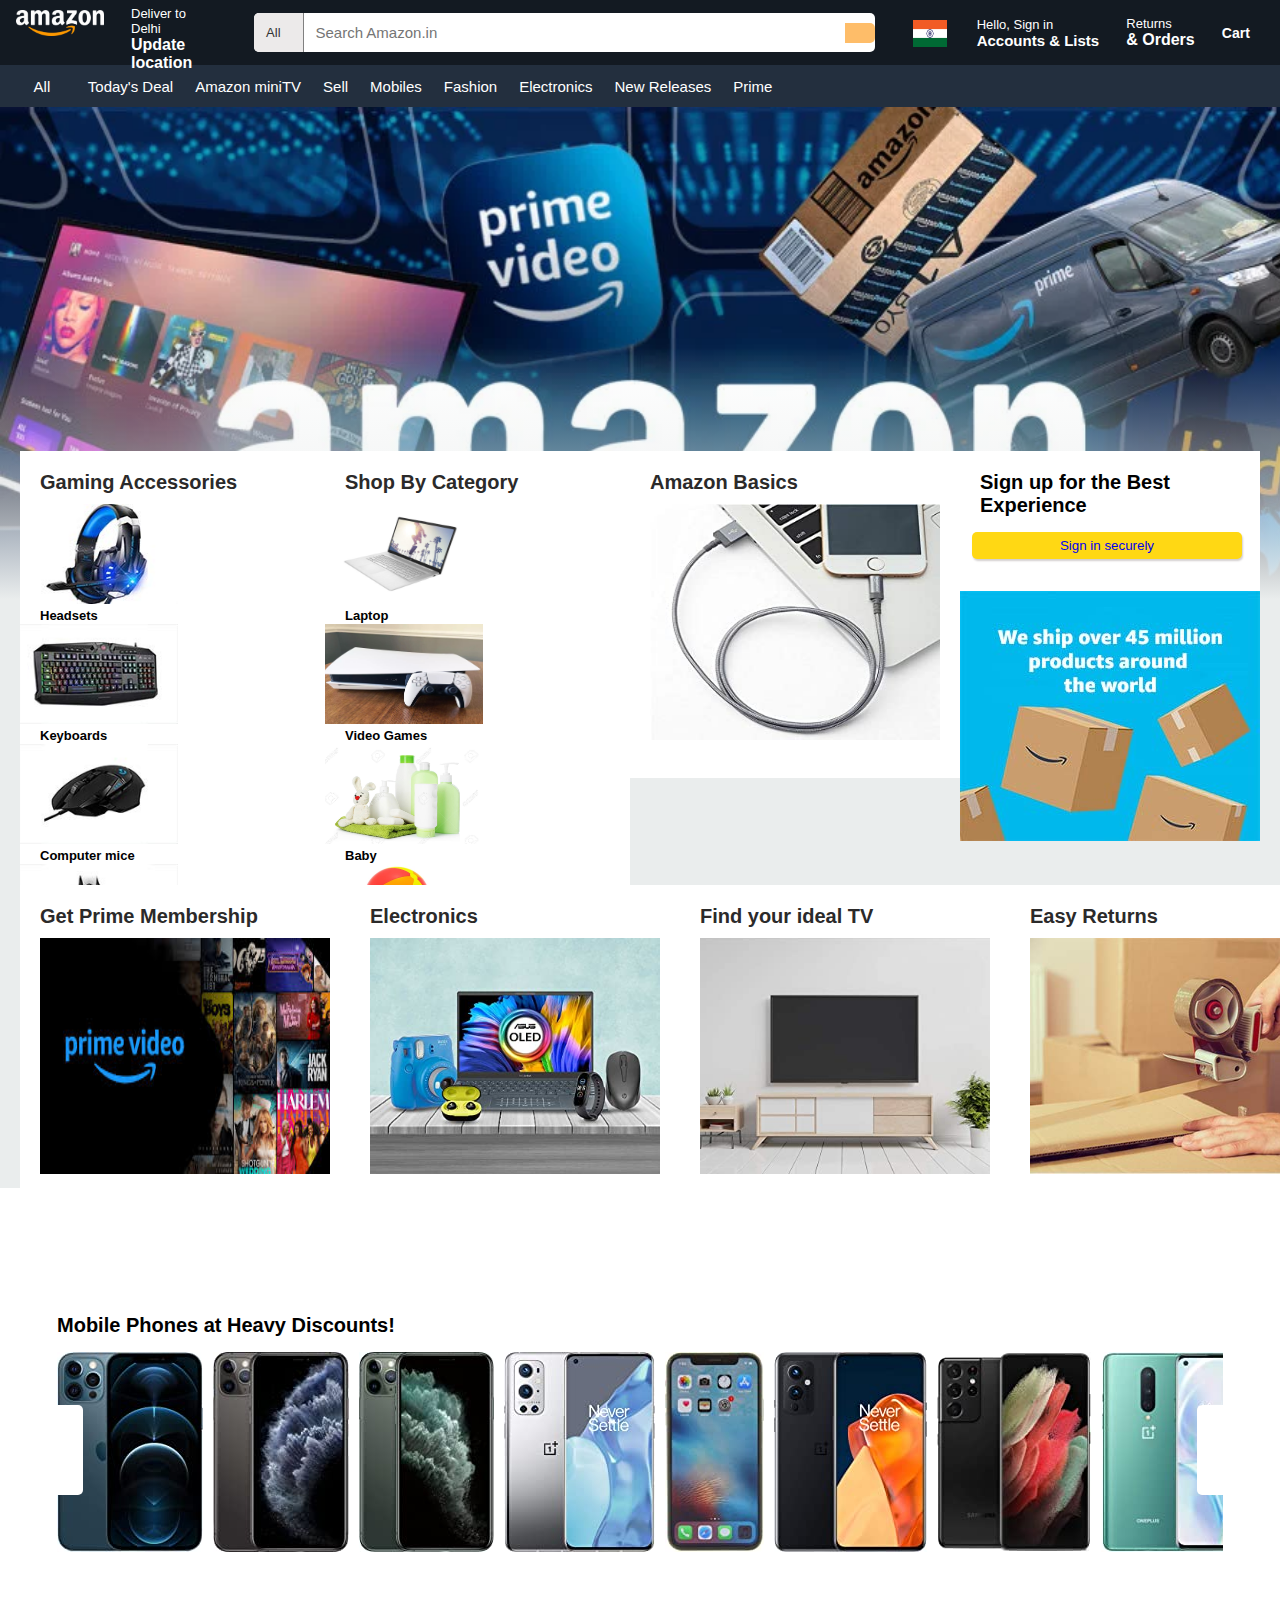
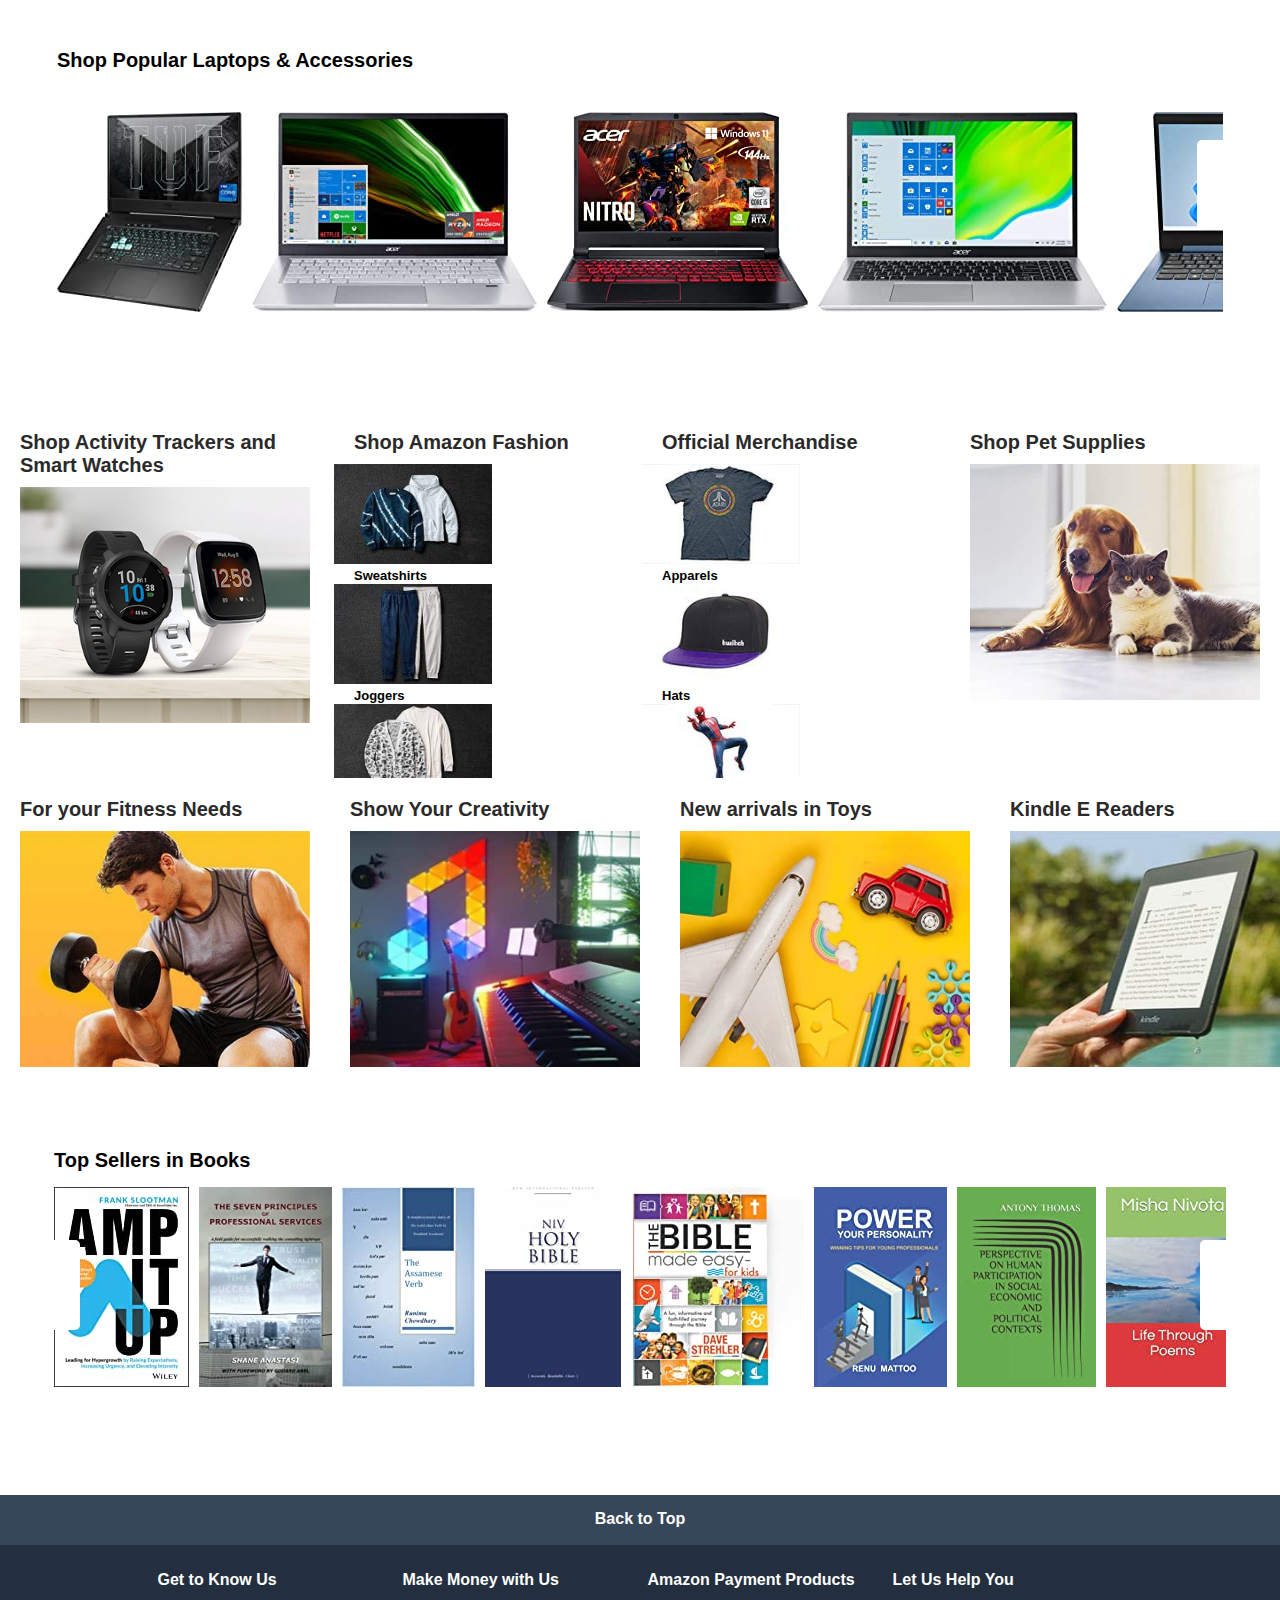
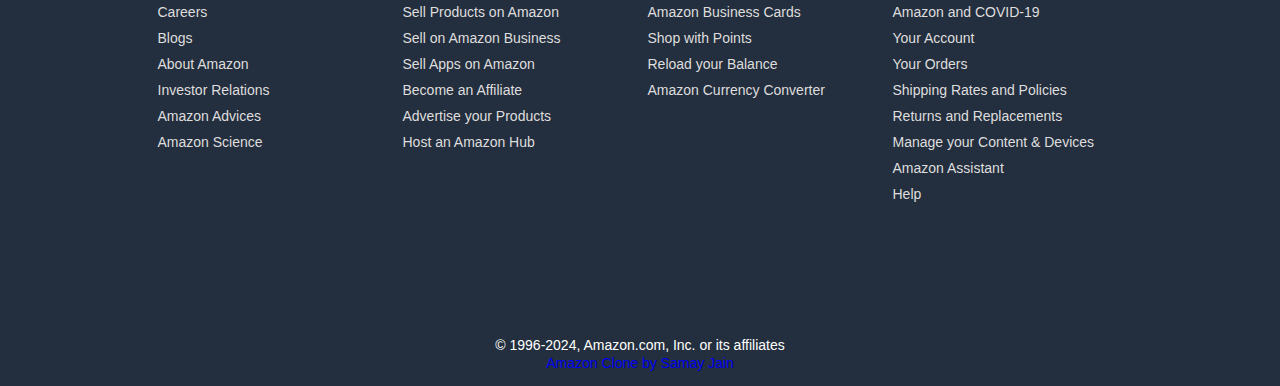
==== commit 7f0f487f: "added product page" ====
--- a/index.html
+++ b/index.html
@@ -133,7 +133,7 @@
                 <i class="fas fa-caret-down"></i>
             </div>
             <div class="sign">
-                <span tabindex="0">Hello, Sign in</span>
+                <span tabindex="0"><a href = "signin.html" style="color: #ffff;">Hello, Sign in</a></span>
                 <div class="flex ac" tabindex="0">
                     <span>Accounts & Lists</span>
                     <i class="fas fa-caret-down"></i>
@@ -331,12 +331,15 @@
         </div>
     </section>
     <div class="product-catalog">
-        <div class="product-box product-box-c">
-            <h3>Shop Activity Trackers and Smart Watches</h3>
-            <div>
-                <img src="images/watch.jpg" alt="">
-            </div>
-        </div>
+        <a href="product.html">
+            <div class="product-box product-box-c">
+                <h3>Shop Activity Trackers and Smart Watches</h3>
+                <div>
+                    <img src="images/watch.jpg" alt="Activity Tracker and Smart Watches">
+                </div>
+            </div>
+        </a>
+        
         <div class="product-box">
             <h3>Shop Amazon Fashion</h3>
             <div class="product-box-a">
--- a/style.css
+++ b/style.css
@@ -10,7 +10,7 @@
 body{
     width: 100%;
     box-sizing: border-box;
-    background-color: #eaeded;
+    background-color: #fff;
 }
 
 .header{
@@ -857,3 +857,96 @@
 .stop-scroll{
     overflow: hidden;
 }
+
+/* product page */
+
+* {
+    box-sizing: border-box;
+}
+
+body {
+    font-family: Arial, sans-serif;
+}
+
+.product-container {
+    display: flex;
+    padding: 20px;
+    align-items: flex-start;
+}
+
+.image-gallery {
+    width: 50%;
+    display: flex;
+    flex-direction: column;
+    align-items: center;
+}
+
+.active-image {
+    width: 100%; 
+    max-width: 530px; 
+    height: 430px;  
+}
+
+.thumbnail-container {
+    display: flex;
+    flex-direction: row;
+    justify-content: center;
+    margin-right: 10px;
+}
+
+.thumbnail {
+    width: 60px; 
+    height: 60px; 
+    margin-right: 5px;  
+    cursor: pointer;
+    border: 2px solid transparent;  
+    object-fit: cover; 
+}
+
+.thumbnail:hover, .thumbnail.active {
+    border-color: orange;  
+}
+
+.product-details {
+    width: 50%;
+    padding-left: 20px;
+    font-size: 1rem;
+}
+
+.rating {
+    color: #666;
+    font-size: 1.2rem;
+}
+
+h2 {
+    color: black; 
+    font-size: 1.5rem;
+}
+
+.offers p {
+    margin-top: 5px;
+}
+
+.buy-now {
+    background-color: rgb(255, 185, 0);
+    border: none;
+    padding: 10px 20px;
+    margin-top: 10px;
+    cursor: pointer;
+}
+
+.add-to-cart {
+    background-color: rgb(255, 230, 0);
+    border: none;
+    padding: 10px 20px;
+    margin-top: 10px;
+    cursor: pointer;
+}
+
+.details{
+    display: flex;
+    flex-direction: row;
+    margin-top: -19.5px;
+    margin-bottom: 8px;
+    margin-left: 220px;
+}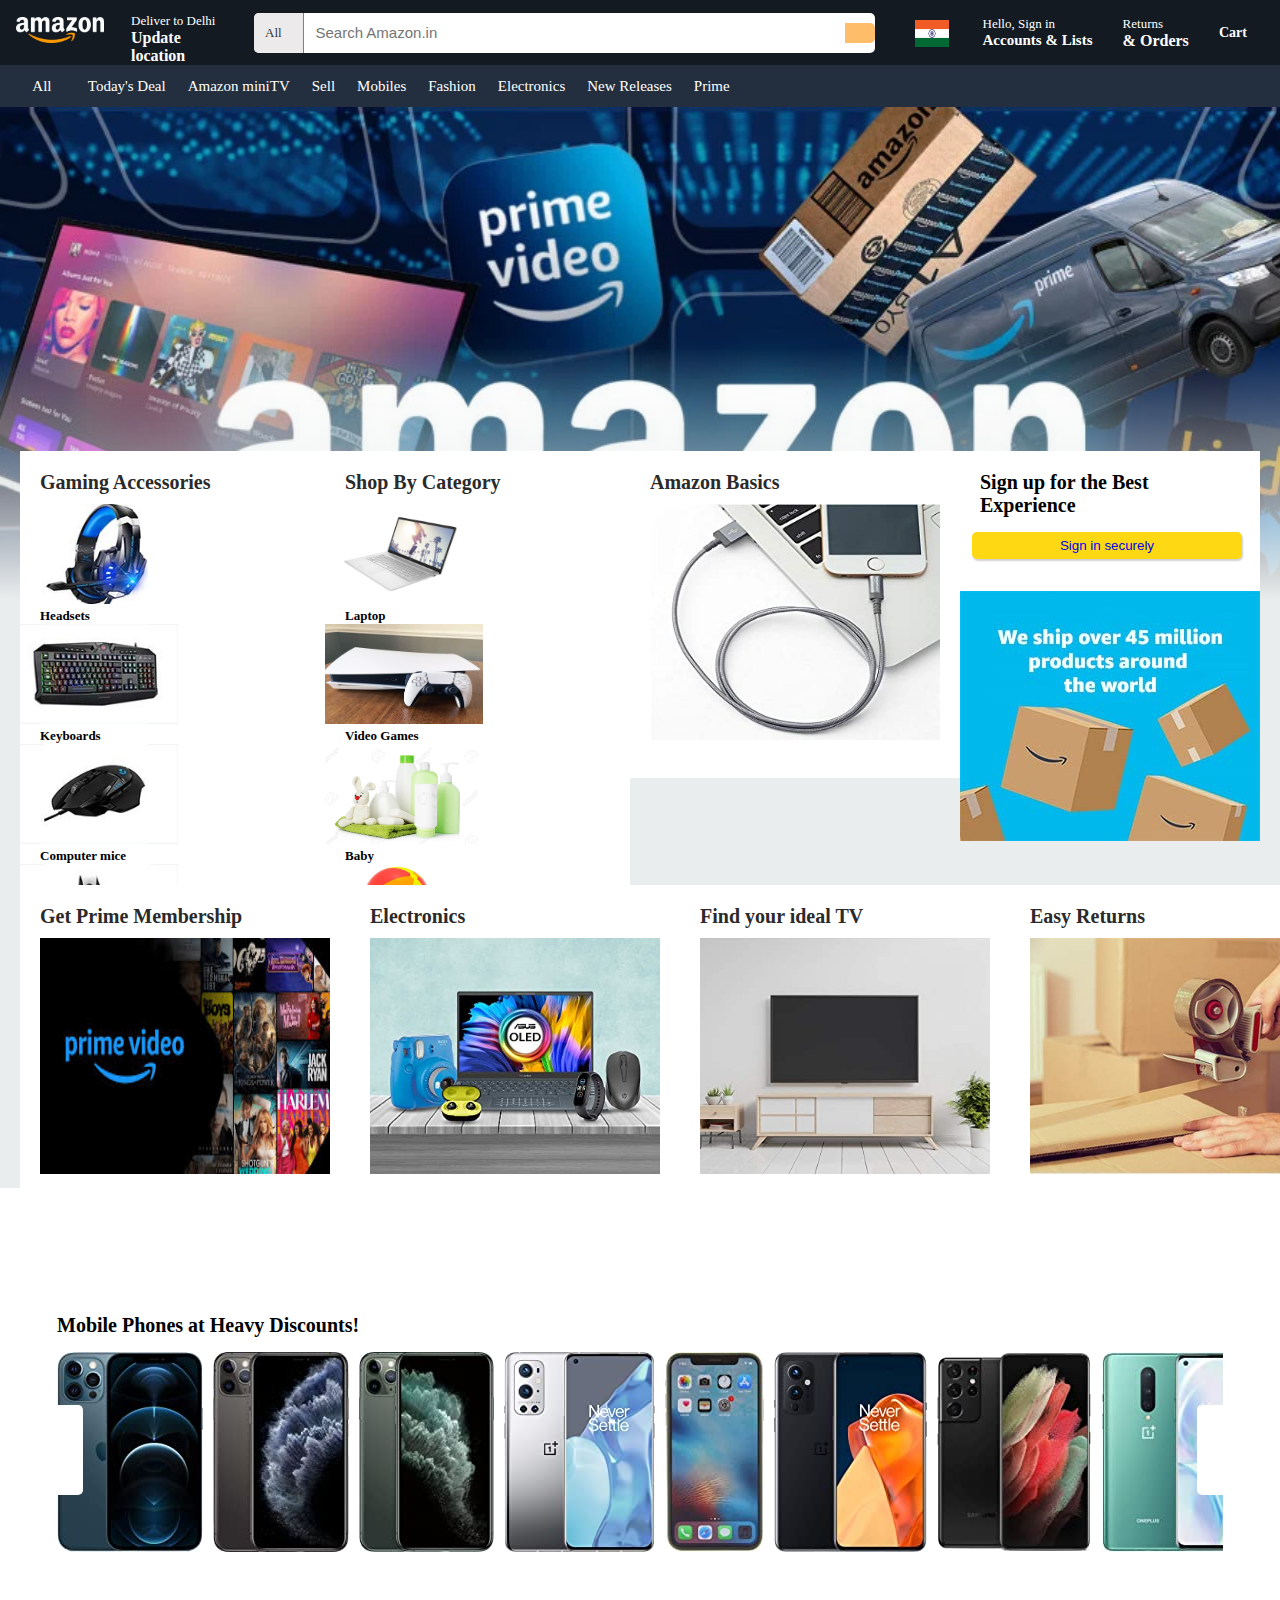
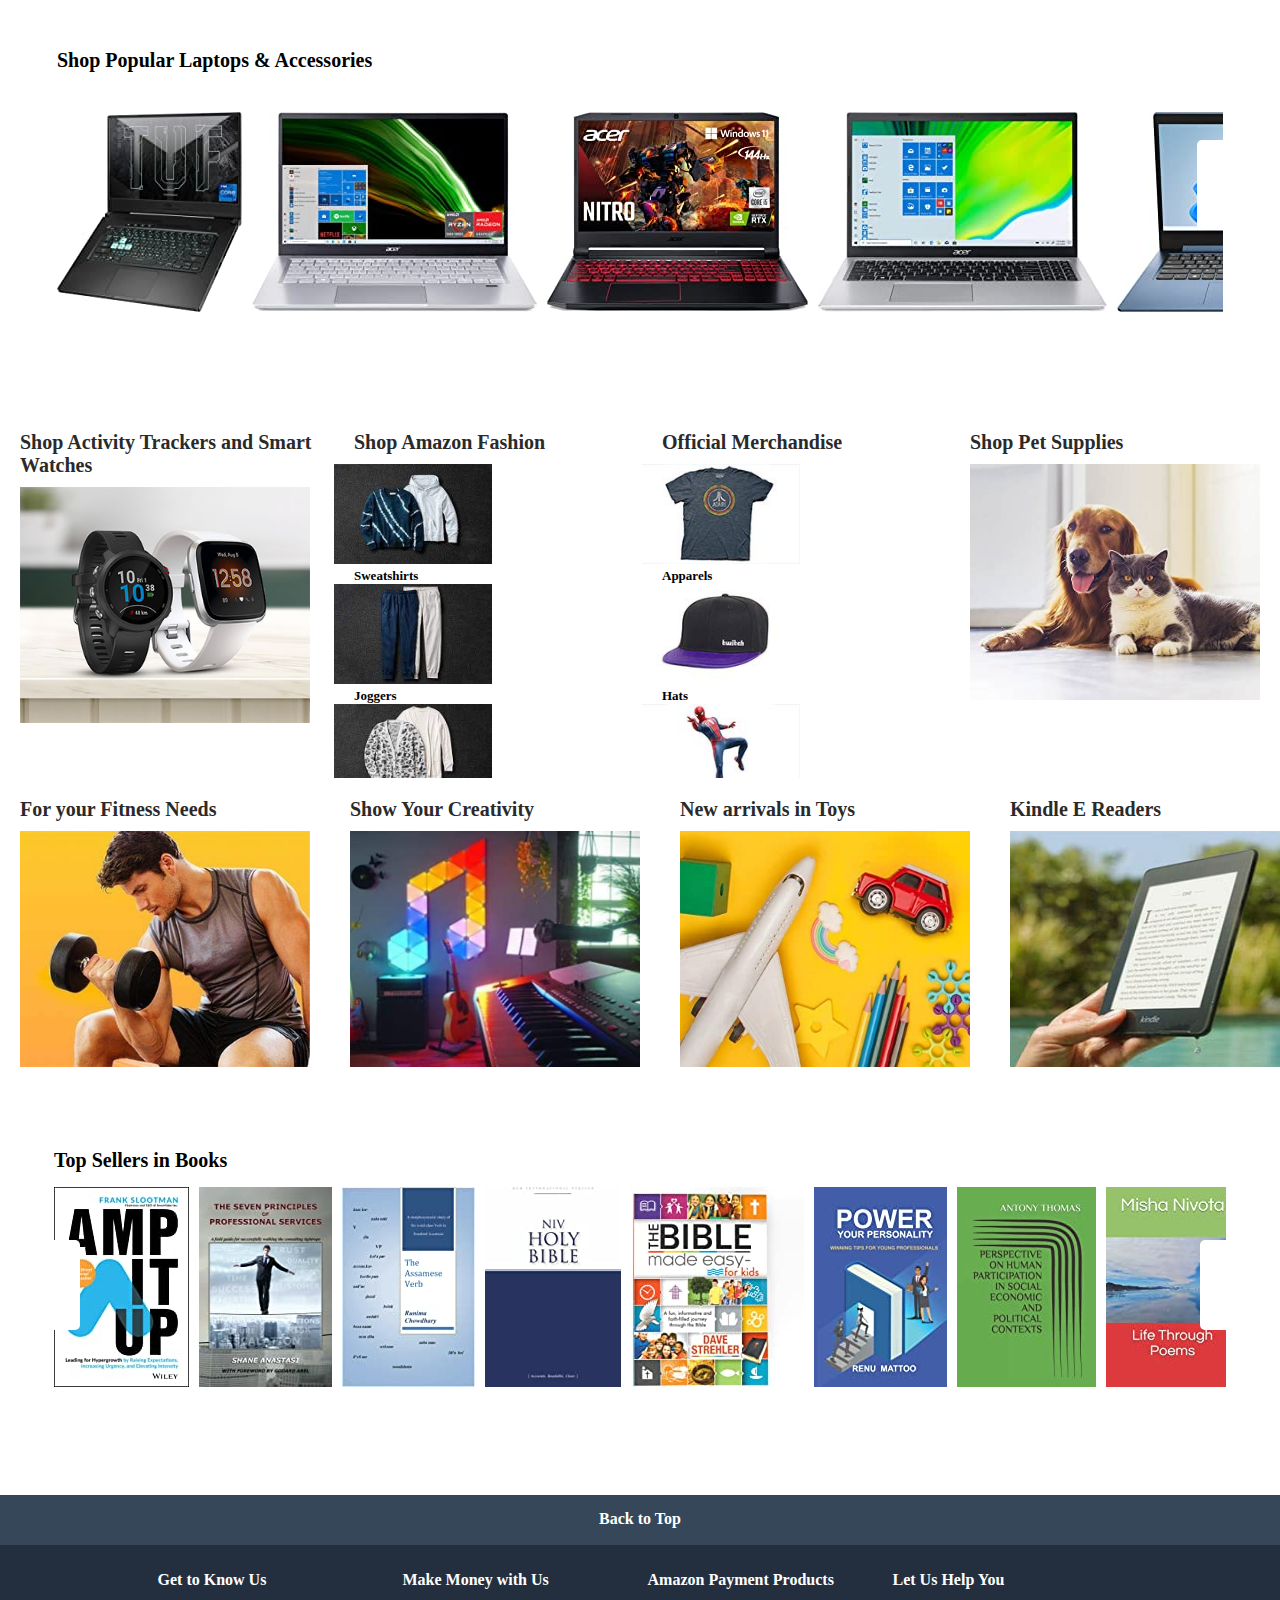
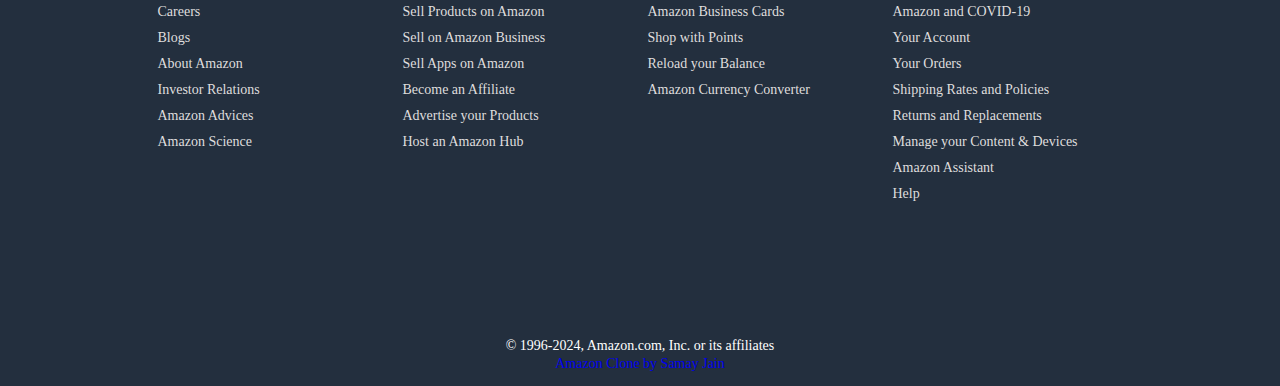
==== commit 038d2d92: "styling fixes" ====
--- a/index.html
+++ b/index.html
@@ -194,8 +194,9 @@
                             <div>
                                 <img src="images/ga4.jpg" alt="">
                                 <span>Chairs</span>
-                            </div>
-                        </div>
+                            </div><br>
+                        </div><br>
+                        <a href="#">Explore More</a>
                     </div>
                     <div class="product-box">
                         <h3>Shop By Category</h3>
@@ -216,7 +217,8 @@
                                 <img src="images/sc4.jpg" alt="">
                                 <span>Toy & Games</span>
                             </div>
-                        </div>
+                        </div><br>
+                        <a href="#">Explore More</a>
                     </div>
                     <div class="product-box product-box-c">
                         <h3>Amazon Basics</h3>
@@ -359,7 +361,8 @@
                     <img src="images/cm4.jpg" alt="">
                     <span>Easy Tees</span>
                 </div>
-            </div>
+            </div><br>
+            <a href="#">Explore More</a>
         </div>
         <div class="product-box">
             <h3>Official Merchandise</h3>
@@ -380,7 +383,8 @@
                     <img src="images/gm4.jpg" alt="">
                     <span>Mugs</span>
                 </div>
-            </div>
+            </div><br>
+            <a href="#">Explore More</a>
         </div>
         <div class="product-box product-box-c">
             <h3>Shop Pet Supplies</h3>
--- a/style.css
+++ b/style.css
@@ -858,16 +858,6 @@
     overflow: hidden;
 }
 
-/* product page */
-
-* {
-    box-sizing: border-box;
-}
-
-body {
-    font-family: Arial, sans-serif;
-}
-
 .product-container {
     display: flex;
     padding: 20px;
@@ -885,13 +875,17 @@
     width: 100%; 
     max-width: 530px; 
     height: 430px;  
+    border-radius: 10px;
 }
 
 .thumbnail-container {
     display: flex;
-    flex-direction: row;
+    flex-direction: column;
     justify-content: center;
     margin-right: 10px;
+    position: absolute;
+    left: 24px;
+    top: 164px;
 }
 
 .thumbnail {
@@ -901,10 +895,13 @@
     cursor: pointer;
     border: 2px solid transparent;  
     object-fit: cover; 
+    border-radius: 10px;
+    box-shadow: cyan;
 }
 
 .thumbnail:hover, .thumbnail.active {
-    border-color: orange;  
+    border-color: cyan;  
+    border-radius: 12px;
 }
 
 .product-details {
@@ -933,6 +930,8 @@
     padding: 10px 20px;
     margin-top: 10px;
     cursor: pointer;
+    border-radius: 20px;
+    width: 20%;
 }
 
 .add-to-cart {
@@ -941,6 +940,8 @@
     padding: 10px 20px;
     margin-top: 10px;
     cursor: pointer;
+    border-radius: 20px;
+    width: 20%;
 }
 
 .details{
@@ -949,4 +950,41 @@
     margin-top: -19.5px;
     margin-bottom: 8px;
     margin-left: 220px;
-}+}
+
+.color-palette {
+    display: flex;
+    gap: 20px; /* Space between color options */
+    padding: 8px;
+}
+
+.color-option {
+    display: flex;
+    flex-direction: column;
+    align-items: center; 
+    cursor: pointer;
+    transition: transform 0.2s;
+}
+
+.color-option:hover {
+    transform: scale(1.1);
+}
+
+.color-circle {
+    width: 25px;
+    height: 25px;
+    border-radius: 50%;
+    margin-bottom: 5px;
+    border: 2px solid transparent;
+}
+
+.color-option.selected .color-circle {
+    border-color: #000;
+}
+
+.color-option p {
+    margin: 0;
+    font-size: 12px;
+    text-align: center; 
+}
+
